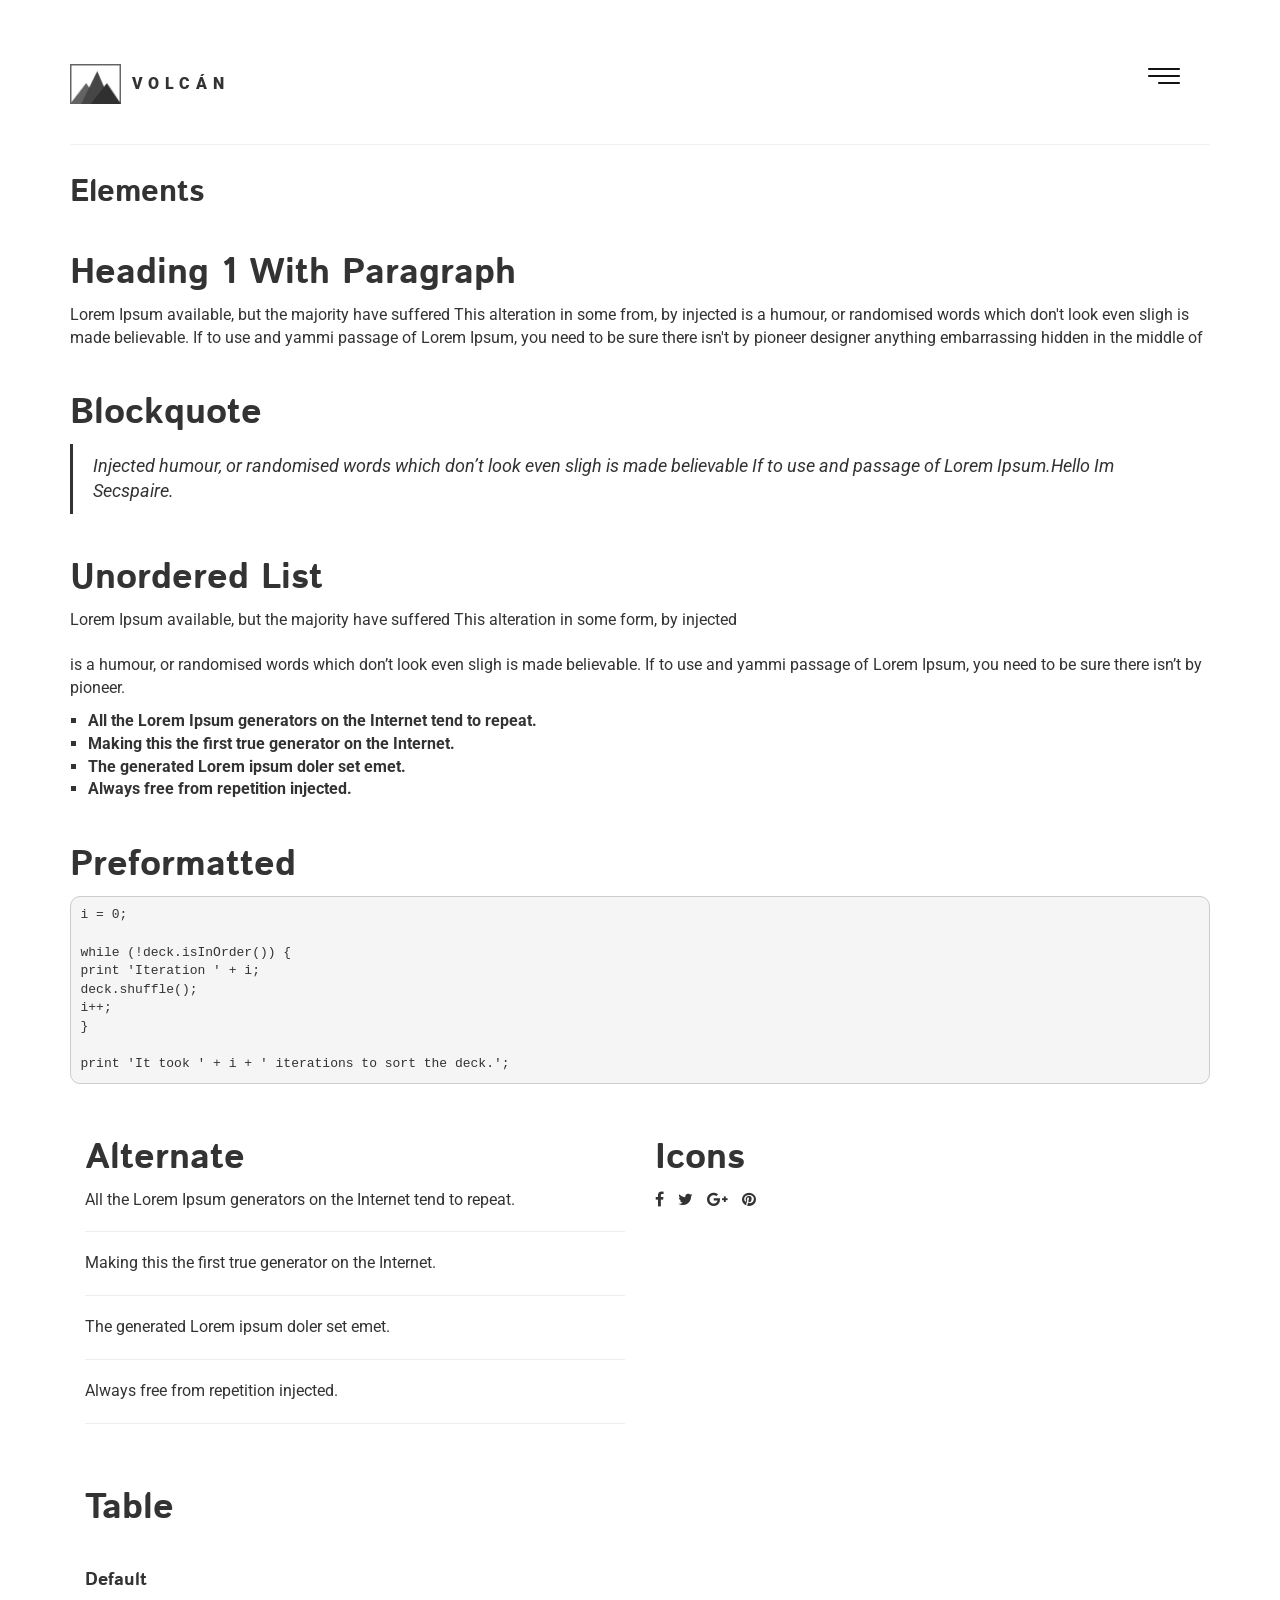
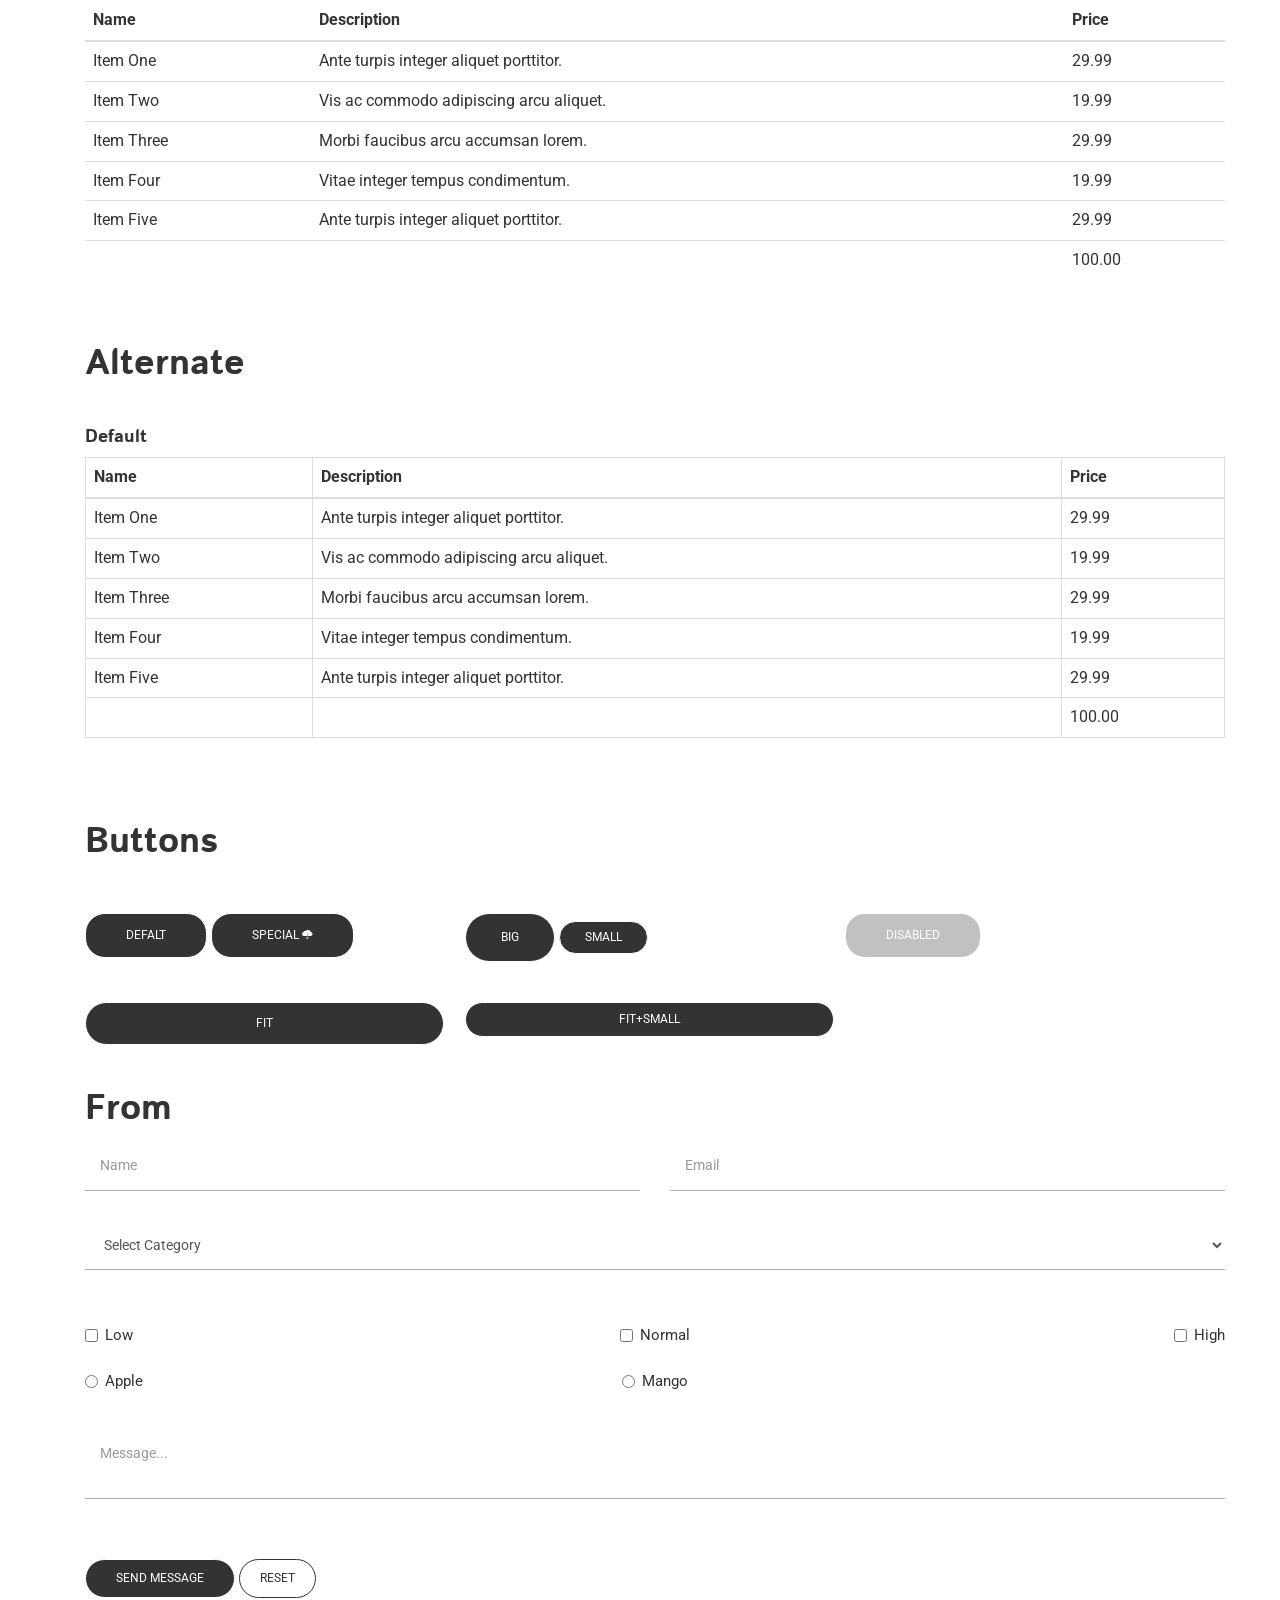
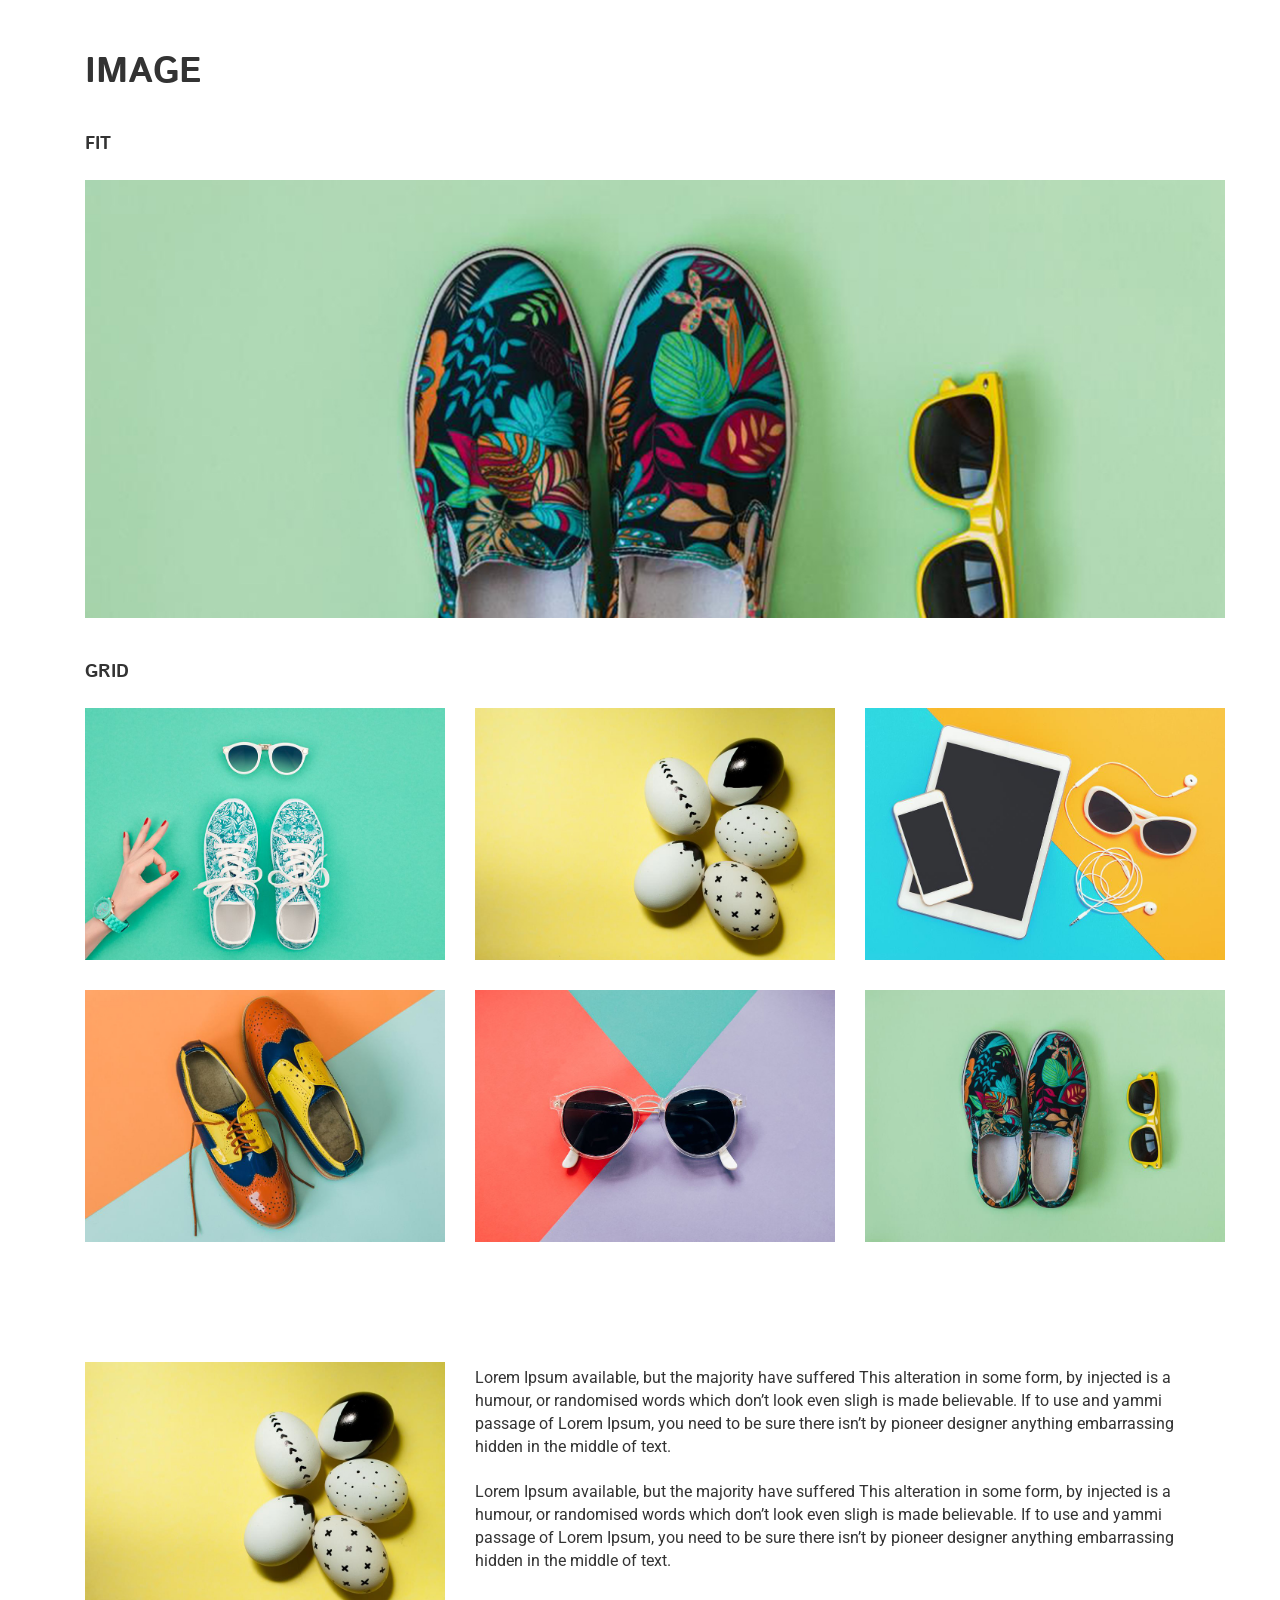
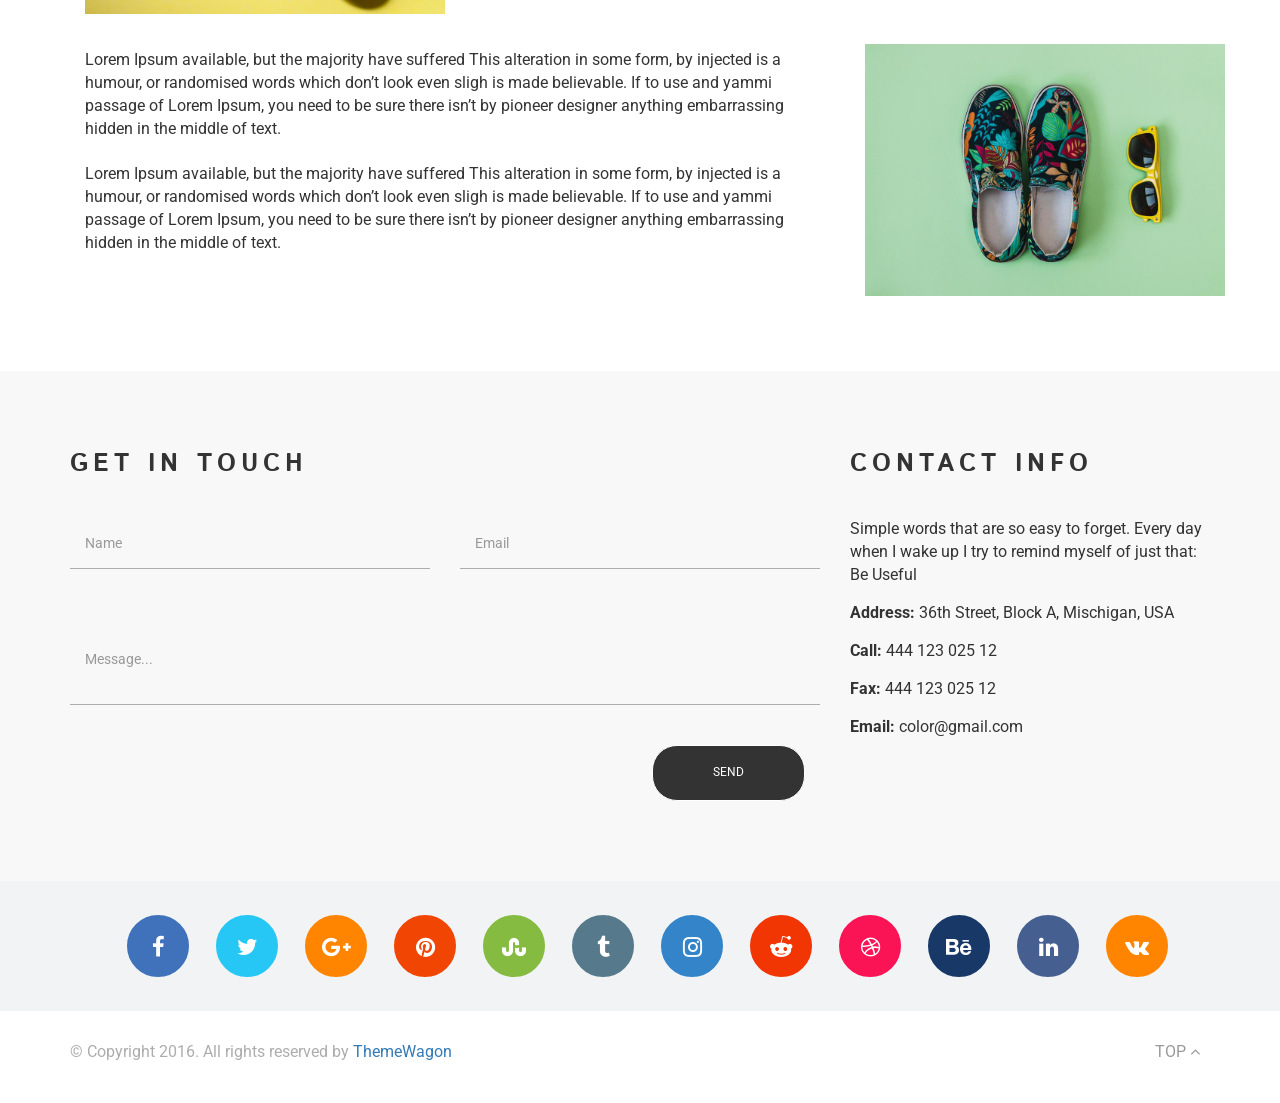
==== elements.html @ 9eef5bb5 "added template" ====
<!DOCTYPE HTML>

<html>
	<head>
		<title>Elements - Volca&#769;n</title>

		<meta charset="utf-8" />
		<meta name="viewport" content="width=device-width, initial-scale=1" />

		<link rel="stylesheet" type="text/css" href="assets/css/bootstrap.min.css">
		<link rel="stylesheet" href="assets/font-awesome/css/font-awesome.min.css">
		<link rel="stylesheet" href="assets/ionicons-2.0.1/css/ionicons.min.css">
		<link href="https://fonts.googleapis.com/css?family=Istok+Web" rel="stylesheet">
		<link href="https://fonts.googleapis.com/css?family=Roboto:400,400i,700" rel="stylesheet">

		<link rel="stylesheet" type="text/css" href="assets/css/main.css">
	</head>

	<body>
		<section class="head">
			<div class="container">
				<div class="row">
					<div class="col-md-12">
						<header class="header">
							<div class="inner">
								<!-- Logo -->
								<a href="#menu" class="nav-bars">
									<img src="images/nav_icon.svg" class="img-responsive" alt="Collapsable Navbar">
								</a>
								<a href="index.html" class="logo">
									<span class="symbol"><img src="images/logo.png" alt="Title" /></span><span class="title">volca&#769;n</span>
								</a>
							</div>
						</header>
						<!-- Menu -->
						<nav id="menu">
							<h2>Menu</h2>
							<ul>
								<li><a href="index.html">Home</a></li>
								<li><a href="elements.html">Elements</a></li>
							</ul>
						</nav>
					</div>
				</div>
			</div>
		</section>

		<div class="container">
			<div id="main">
				<h2>Elements</h2>
			</div>
			<section class="paragraph">
				<h1>Heading 1 With Paragraph</h1>
					<p>Lorem Ipsum available, but the majority have suffered This alteration in some from, by injected is a humour, or randomised words which don't look even sligh is made believable. If to use and yammi passage of Lorem Ipsum, you need to be sure there isn't by pioneer designer anything embarrassing hidden in the middle of</p>
			</section>

			<section class="blockquote">
				<h1>Blockquote</h1>
					<blockquote>Injected humour, or randomised words which don’t look even sligh is made  believable If  to use and passage of Lorem Ipsum.Hello Im Secspaire.</blockquote>
			</section>

			<section class="unordered-list">
				<h1>Unordered List</h1>
					<p>Lorem Ipsum available, but the majority have suffered This alteration in some form, by injected<br><br> is a humour, or randomised words which don’t look even sligh is made  believable. If  to use and yammi passage of Lorem Ipsum, you need to be sure there isn’t by pioneer.</p>
				<ul class="unordarlist">
					<li>
						All the Lorem Ipsum generators on the Internet tend to repeat.
					</li>
					<li>
						Making this the first true generator on the Internet.
					</li>
					<li>
						The generated Lorem ipsum doler set emet.
					</li>
					<li>
						Always free from repetition injected.
					</li>
				</ul>
			</section>

			<section class="performatted">
				<h1>Preformatted</h1>
					<pre><code>i = 0;

while (!deck.isInOrder()) {
print 'Iteration ' + i;
deck.shuffle();
i++;
}

print 'It took ' + i + ' iterations to sort the deck.';</code></pre>
			</section>

			<section class="alternate&icon">
				<div class="col-md-12">
					<div class="row">
						<div class="col-md-6">
							<h1>Alternate</h1>
							<p>All the Lorem Ipsum generators on the Internet tend to repeat.</p><hr>
							<p>Making this the first true generator on the Internet.</p><hr>
							<p>The generated Lorem ipsum doler set emet.</p><hr>
							<p>Always free from repetition injected.</p><hr>
						</div>
						<div class="col-md-6">
							<h1>Icons</h1>
							<li class="fa fa-facebook" aria-hidden="true"></li>
							<li class="fa fa-twitter" aria-hidden="true"></li>
							<li class="fa fa-google-plus" aria-hidden="true"></li>
							<li class="fa fa-pinterest" aria-hidden="true"></li>
						</div>
					</div>
				</div>
			</section>

			<section class="table">
				<div class="container">
					<div class="row">
						<div class="col-md-12">
							<h1>Table</h1><br>
							<h4>Default</h4>
							<div class"row">
								<div class="table-responsive">
									<table class="table table-hover">
										<thead>
											<tr>
												<th>Name</th>
												<th>Description</th>
												<th>Price</th>
											</tr>
										</thead>
										<tbody>
											<tr>
												<td>Item One</td>
												<td>Ante turpis integer aliquet porttitor.</td>
												<td>29.99</td>
											</tr>
											<tr>
												<td>Item Two</td>
												<td>Vis ac commodo adipiscing arcu aliquet.</td>
												<td>19.99</td>
											</tr>
											<tr>
												<td>Item Three</td>
												<td> Morbi faucibus arcu accumsan lorem.</td>
												<td>29.99</td>
											</tr>
											<tr>
												<td>Item Four</td>
												<td>Vitae integer tempus condimentum.</td>
												<td>19.99</td>
											</tr>
											<tr>
												<td>Item Five</td>
												<td>Ante turpis integer aliquet porttitor.</td>
												<td>29.99</td>
											</tr>
										</tbody>
										<tfoot>
											<tr>
												<td></td>
												<td></td>
												<td>100.00</td>
											</tr>
										</tfoot>
									</table>
								</div>
							</div>
						</div>
					</div>
					<div class="row">
						<div class="col-md-12">
							<h1>Alternate</h1><br>
							<h4>Default</h4>
							<div class"row">
								<div class="table-responsive">
									<table class="table table-bordered">
										<thead>
											<tr>
												<th>Name</th>
												<th>Description</th>
												<th>Price</th>
											</tr>
										</thead>
										<tbody>
											<tr>
												<td>Item One</td>
												<td>Ante turpis integer aliquet porttitor.</td>
												<td>29.99</td>
											</tr>
											<tr>
												<td>Item Two</td>
												<td>Vis ac commodo adipiscing arcu aliquet.</td>
												<td>19.99</td>
											</tr>
											<tr>
												<td>Item Three</td>
												<td> Morbi faucibus arcu accumsan lorem.</td>
												<td>29.99</td>
											</tr>
											<tr>
												<td>Item Four</td>
												<td>Vitae integer tempus condimentum.</td>
												<td>19.99</td>
											</tr>
											<tr>
												<td>Item Five</td>
												<td>Ante turpis integer aliquet porttitor.</td>
												<td>29.99</td>
											</tr>
										</tbody>
										<tfoot>
											<tr>
												<td></td>
												<td></td>
												<td>100.00</td>
											</tr>
										</tfoot>
									</table>
								</div>
							</div>
						</div>
					</div>
				</div>
			</section>

			<section class="button">
				<div class="container">
				<h1>Buttons</h1>
					<section>
						<div class="row">
							<div class="col-md-12">
								<p>
									<div class="col-md-4">
										<div class="row">
											<a href="#" type="button" class="btn btn-tobais btn-defalt hover-off">DEFALT</a>
								  			<a href="#" type="button" class="btn btn-tobais btn-special">SPECIAL <span class="ion-ios-cloud-download" aria-hidden="true"></span></a>
										</div>
									</div>
									<div class="col-md-4">
										<div class="row">
											<a href="#" type="button" class="btn btn-tobais btn-big hover-off">BIG</a>
								 		<a href="#" type="button" class="btn btn-tobais btn-small hover-off">SMALL</a>
										</div>
									</div>
									<div class="col-md-4">
										<div class="row">
											<button type="button" class="btn-tobais btn-disabled" disabled>DISABLED</button>
										</div>
									</div>
								</p>
							</div>
						</div>
						<div class="row">
							<div class="col-md-12">
								<p>
									<div class="col-md-4">
										
										<div class="row">
											<a href="#" type="button" class="btn btn-tobais btn-fit hover-off">FIT</a>
										</div>
									</div>
									<div class="col-md-4">
										<div class="row">
											<a href="#" type="button" class="btn btn-tobais btn-fit-small hover-off">FIT+SMALL</a>
										</div>
									</div>
								</p>
							</div>
						</div>
					</section>
				</div>
			</section>

			<section class="contact-form">
				<div class="container">
				<!-- Form -->
					<section>
						<div class="row">
							<div class="col-md-12">
								<h1>From</h1>
								<form>
									<div class="row">
										<div class="col-md-6">
											<div class="form-group">
												<input type="text" class="form-control" name="name" id="name" placeholder="Name"/>
											</div>
										</div>
										<div class="col-md-6">
											<div class="form-group">
												<input type="email" class="form-control" name="email" id="email" placeholder="Email" />
											</div>
										</div>
									</div>
									<div class="row">
										<div class="col-md-12">
											<form>
												<select class="form-control">
													<option selected="selected">Select Category</option>
													<option>1</option>
													<option>2</option>
													<option>3</option>
													<option>4</option>
													<option>5</option>
												</select>
											</form>
										</div>
									</div>
									<div class="row">
										<div class="col-md-12">
											<div class="row">
												<div class="col-xs-4 col-sm-4 col-md-4 col-lg-4 text-left">
											  		<label class="checkbox-inline">
													  	<input type="checkbox" id="inlineCheckbox1" value="option1"> Low
													</label>
												</div>
												<div class="col-xs-4 col-sm-4 col-md-4 col-lg-4 text-center">
												   <label class="checkbox-inline">
													  	<input type="checkbox" id="inlineCheckbox2" value="option2"> Normal
													</label>
											    </div>
											    <div class="col-xs-4 col-sm-4 col-md-4 col-lg-4 text-right">
												    <label class="checkbox-inline">
													  	<input type="checkbox" id="inlineCheckbox3" value="option3"> High
													</label>
											    </div>
											</div>
										</div>
									</div>
									<div class="row">
										<div class="col-md-12">
											<div class="row">
												<div class="col-xs-4 col-sm-4 col-md-4 col-lg-4 text-left">
										    		<label class="radio-inline">
													  	<input type="radio" name="inlineRadioOptions" id="inlineRadio1" value="option1"> Apple
													</label>
												</div>
												<div class="col-xs-4 col-sm-4 col-md-4 col-lg-4 text-center">
										    		<label class="radio-inline">
													  	<input type="radio" name="inlineRadioOptions" id="inlineRadio2" value="option2"> Mango
													</label>
									   			 </div>
											</div>
										</div>
									</div>
									<div class="row">
										<div class="col-md-12">
											<div class="from-group">
												<textarea class="form-control" rows="2" name="message" id="message" placeholder="Message..."></textarea>
											</div>
											<p>
											  <a href="#" type="button" class="btn btn-tobais btn-send">SEND MESSAGE</a>
											  <a href="#" type="button" class="btn btn-tobais btn-reset">RESET</a>
											</p>
										</div>
									</div>
								</form>
							</div>
						</div>
					</section>
				</div>
			</section>

			<section class ="fit-image">
				<div class="container">
				<h1>IMAGE</h1><br>
					<h4>FIT</h4>
						<div class="row">
						
						<div class="col-md-12">
							<img src="images/fit_image.jpg" class="img-responsive img-fit" alt="Responsive image" />
						</div>
					</div>
				</div>
			</section>

			<section class="grid-image">
				<div class="container">
					<div class="tiles">
						<h4>GRID</h4>
							<div class="row">
								<div class="col-md-4">
									<img src="images/6.jpg" class="img-responsive" alt="Responsive image" />
								</div>
								<div class="col-md-4">
									<img src="images/8.jpg" class="img-responsive" alt="Responsive image"/>
								</div>
								<div class="col-md-4">
									<img src="images/4.jpg" class="img-responsive" alt="Responsive image" />
								</div>
							</div>
							<div class="row">
								<div class="col-md-4">
									<img src="images/5.jpg" class="img-responsive" alt="Responsive image" />
								</div>
								<div class="col-md-4">
									<img src="images/1.jpg" class="img-responsive" alt="Responsive image"/>
								</div>
								<div class="col-md-4">
									<img src="images/2.jpg" class="img-responsive" alt="Responsive image" />
								</div>
							</div>
					</div>
				</div>
			</section>

			<section class="image-text">
				<div class="container">						
					<div class="row">
						<div class="col-md-4">
							<img src="images/8.jpg" class="img-responsive" alt="Responsive image"/>
						</div>
						<div class="col-md-8">
							<p class="image-text-text">Lorem Ipsum available, but the majority have suffered This alteration in some form, by injected is a humour, or randomised words which don’t look even sligh is made  believable. If  to use and yammi passage of Lorem Ipsum, you need to be sure there isn’t by pioneer designer anything embarrassing hidden in the middle of text.<br><br>
							Lorem Ipsum available, but the majority have suffered This alteration in some form, by injected is a humour, or randomised words which don’t look even sligh is made  believable. If  to use and yammi passage of Lorem Ipsum, you need to be sure there isn’t by pioneer designer anything embarrassing hidden in the middle of text.</p>	
						</div>
					</div>												
					<div class="row">
						<div class="col-md-4 col-md-push-8">
							<img src="images/2.jpg" class="img-responsive" alt="Responsive image"/>
						</div>
						<div class="col-md-8 col-md-pull-4">
							<p class="image-text-text">Lorem Ipsum available, but the majority have suffered This alteration in some form, by injected is a humour, or randomised words which don’t look even sligh is made  believable. If  to use and yammi passage of Lorem Ipsum, you need to be sure there isn’t by pioneer designer anything embarrassing hidden in the middle of text.<br><br>
							Lorem Ipsum available, but the majority have suffered This alteration in some form, by injected is a humour, or randomised words which don’t look even sligh is made  believable. If  to use and yammi passage of Lorem Ipsum, you need to be sure there isn’t by pioneer designer anything embarrassing hidden in the middle of text.</p>	
						</div>
					</div>						
				</div>
			</section>				
		</div>

		<section class="contact">
			<div class="container">
				<div class="row">
					<div class="col-md-8">
						<h1 class="">GET IN TOUCH</h1>
							<form>
								<div class="row">
									<div class="col-md-6">
										<div class="form-group">
											<input type="text" class="form-control gt" name="name" id="name" placeholder="Name"/>
										</div>
									</div>
									<div class="col-md-6">
										<div class="form-group">
											<input type="email" class="form-control gt" name="email" id="email" placeholder="Email" />
										</div>
									</div>
								</div>
								<div class="row">
									<div class="col-md-12">
										<div class="from-group">
											<textarea class="form-control gt" rows="2" name="message" id="message" placeholder="Message..."></textarea>
										</div>
									</div>
								</div>
							</form>
							<div class="form-group"  align="right">
							    <div class="col-sm-offset-2 col-sm-10">
							      <a href="#" type="submit" class="btn btn-tobais btn-send-2">SEND</a>
							    </div>
							</div>
					</div>
					<div class="col-md-4">
						<h1 class="">CONTACT INFO</h1>
							<p>Simple words that are so easy to forget. Every day when I wake up I try to remind myself of just that: Be Useful</p>
							<p><Strong>Address: </Strong> 36th Street, Block A, Mischigan, USA</p>
							<p><Strong>Call:</Strong> 444 123 025 12</p>						
							<p><Strong>Fax: </Strong>444 123 025 12</p>						
							<p><Strong>Email: </Strong>color@gmail.com</p>
					</div>
				</div>
			</div>
		</section>

		<section class="social-contact-icon">
			<div class="container">
				<div class="row">
					<div class="col-md-12 col-xs-12">
						<ul class="text-center social-contact">
							<li class="social-icons">
							<a href="#" class="icon style2 fa-facebook"><span class="label">Facebook</span></a>
							</li>
							<li class="social-icons">
								<a href="#" class="icon style2 fa-twitter"><span class="label">Twitter</span></a>
							</li>
							<li class="social-icons">
								<a href="#" class="icon style2 fa-google-plus"><span class="label">GooglePlus</span></a>
							</li>
							<li class="social-icons">
								<a href="#" class="icon style2 fa-pinterest"><span class="label">pinterest</span></a>
							</li>
							<li class="social-icons">
								<a href="#" class="icon style2 fa-stumbleupon"><span class="label">Stumbleupon</span></a>
							</li>
							<li class="social-icons">
								<a href="#" class="icon style2 fa-tumblr"><span class="label">tumblr</span></a>
							</li>
							<li class="social-icons">
								<a href="#" class="icon style2 fa-instagram"><span class="label">Instagram</span></a>
							</li>
							<li class="social-icons">
								<a href="#" class="icon style2 fa-reddit-alien"><span class="label">reddit-alien</span></a>
							</li>
							<li class="social-icons">
								<a href="#" class="icon style2 fa-dribbble"><span class="label">Dribbble</span></a>
							</li>
							<li class="social-icons">
								<a href="#" class="icon style2 fa-behance"><span class="label">Behance</span></a>
							</li>
							<li class="social-icons">
								<a href="#" class="icon style2 fa-linkedin"><span class="label">Linkedin</span></a>
							</li>
							<li class="social-icons">
								<a href="#" class="icon style2 fa-vk"><span class="label">vk</span></a>
							</li>
						</ul>							
					</div>						
				</div>
			</div>
		</section>

		<section class="footer">
			<footer>
				<div class="container">
					<div class="row">
						<div class="col-sm-8 col-xs-9">
							<p class="right-color">&copy; Copyright 2016. All rights reserved by <a href="https://themewagon.com/" target="_blank">ThemeWagon</a></p>
						</div>
						<div class="col-sm-4 col-xs-3" align="right">
							<a href="#" id="back-to-top" class="top" >TOP <i class="fa fa-angle-up" aria-hidden="true"></i> </a>
						</div>
					</div>
				</div>
			</footer>
		</section>

		<!-- Scripts -->
		<script src="assets/js/jquery-3.1.0.min.js"></script>
		<script src="assets/js/bootstrap.min.js"></script>
		<script src="assets/js/jquery.magnific-popup.min.js"></script>

		<script src="assets/js/script.js"></script>
		
		<!--  ===== Scroll to Top ====  -->
		<script>
			if ($('#back-to-top').length) {
			    $('#back-to-top').on('click', function (e) {
			        e.preventDefault();
			        $('html,body').animate({
			            scrollTop: 0
			        }, 700);
			    });
			}
		</script>
		
	</body>
</html>
---- assets/css/main.css ----
* {
	outline: none !important;
}
body {
	font-family: 'Roboto', sans-serif;
	font-size: 16px;
}

a:hover {
	text-decoration: none;
}

blockquote {
	font-style: italic;
	border-left: 3px solid #333;
}
h1, h2, h3, h4, h5, h6{
	font-family: 'Istok Web', sans-serif;
	font-weight: bold;
}
textarea {
	resize: none;
}
h1 {
	font-size: 36px;
	margin-top: 45px;
}
h2 {
	font-size: 31px;
}
pre {
	background-color: e4e4e4;
	border-radius: 10px;
}

.inner {
    border-bottom: 1px solid #f2f2f2;
}

.drescription {
	padding-top: 2.3em;
    font-family: 'Roboto Bold', sans-serif;
    font-size: 21px;
    font-weight: 700;
    letter-spacing: .5px;
}

.orange {
	color: #eb7f36;
}
.checkbox-inline, .radio-inline {
	
	font-size: 15px;
	margin: 25px 0px 0px 0px;
}

.fa-circle-thin:before, .fa-check-circle:before, .fa-check-square:before, .fa-square-o:before {
    font-size: 25px;
    margin-right: 7px;
}
.contact {
	background-color: #f8f8f8;
	padding: 5em 0em;
}
.contact h1 {
	padding-bottom: 30px;
    font-size: 25px;
    letter-spacing: 5px;
    margin-top: 0px;
}

.contact p {
    margin-bottom: 15px;
}

.contact p.contact-desc {
    margin-bottom: 25px;
    line-height: 27px;
}

.social-contact-icon {
	background-color: #f2f3f4;
}
.fa {
	margin-right: 10px;
}
.top {
	color: #999999;
	position: absolute;
    top: 0;
    right: 15px;
}

.item1, .item2 {
	height: 100px;
}

.item1 {
	background-color: red;
}

.item2 {
	background-color: green;
}

.form-control {
    border: none;
    box-shadow: none;
    border-bottom: 1px solid #adadad;
    border-radius: 0px;
    padding: 15px;
    height: auto;
    margin-bottom: 30px;
}
.gt {
    border: none;
    box-shadow: none;
    border-bottom: 1px solid #adadad;
    border-radius: 0px;
    background-color: #f8f8f8;
}

.icon {
		text-decoration: none;
		border-bottom: none;
		position: relative;
	}

		.icon:before {
			-moz-osx-font-smoothing: grayscale;
			-webkit-font-smoothing: antialiased;
			font-family: FontAwesome;
			font-style: normal;
			font-weight: normal;
			text-transform: none !important;
		}

		.icon > .label {
			display: none;
		}

		.icons {
			padding: 30px 0px 0px 30px;
		}
		.footer {
			padding: 30px 0px;
		}

		.icon.style2 {
			-moz-transition: background-color 0.2s ease-in-out, color 0.2s ease-in-out, border-color 0.2s ease-in-out;
			-webkit-transition: background-color 0.2s ease-in-out, color 0.2s ease-in-out, border-color 0.2s ease-in-out;
			-ms-transition: background-color 0.2s ease-in-out, color 0.2s ease-in-out, border-color 0.2s ease-in-out;
			transition: background-color 0.2s ease-in-out, color 0.2s ease-in-out, border-color 0.2s ease-in-out;
			background-color: transparent;
			border: solid 4px #f2f3f4;
			border-radius: 4px;
			width: 70px;
			height: 70px;
			display: inline-block;
			text-align: center;
			line-height: 65px;
			color: inherit;
			border-radius: 100%;
		}

			.icon.style2:before {
				font-size: 1.4em;
				color: #ffffff;
			}

			.icon.style2:hover {
				border-color: #c9c9c9;
			}

			.icon.style2:active {
				background-color: rgba(242, 132, 158, 0.1);
			}


			.contact-info{

				margin-left: 38px;
				padding: 30px 0px 70px 0px;
			}

.icon.style2.fa-facebook {

	background-color: #4071bb;
}
.icon.style2.fa-twitter {

	background-color: #27c7f5;
}
.icon.style2.fa-instagram {

	background-color: #3384c8;
}
.icon.style2.fa-dribbble {

	background-color: #fa1455;
}
.icon.style2.fa-google-plus {

	background-color: #ff8400;
}
.icon.style2.fa-stumbleupon {

	background-color: #85bb40;
}
.icon.style2.fa-behance {

	background-color: #183867;
}
.icon.style2.fa-linkedin {

	background-color: #465f91;
}
.icon.style2.fa-vk {

	background-color: #ff8400;
}
.icon.style2.fa-tumblr {

	background-color: #567a8c;
}
.icon.style2.fa-reddit-alien {

	background-color: #f13503;
}
.icon.style2.fa-pinterest {

	background-color: #f14603;
}

.right-color {

	color: #adadad;
}

#main {
    margin-top: 30px;
}

.btn-tobais {
	-webkit-transition: all 0.4s ease-in-out;
	-moz-transition: all 0.4s ease-in-out;
	-ms-transition: all 0.4s ease-in-out;
	-o-transition: all 0.4s ease-in-out;
	transition: all 0.4s ease-in-out;
	border-radius: 25px;
	font-size: 12px;
	color: #333;
    background-color: #ffffff;
    margin-top: 30px;
    border: 1px solid;
    padding: 10px 20px;
}
.hover-off:hover{
	color: #fff;
}

/* Header */

	.header {
		padding: 4em 0 0 ;
	}

		.header .logo {
			display: block;
			border-bottom: 0;
			color: inherit;
			font-weight: 900;
			letter-spacing: 0.35em;
			margin: 0 0 2.5em 0;
			text-decoration: none;
			text-transform: uppercase;
			display: inline-block;
		}

			.header .logo > * {
				display: inline-block;
				vertical-align: middle;
			}

			.header .logo .symbol {
				margin-right: 0.65em;
			}

				.header .logo .symbol img {
					display: block;
					width: 3.2em;
					height: 2.5em;
				}


.unordarlist {
	font-family: 'Roboto', sans-serif;
    list-style-type: square;
    font-size: bold;
    font-weight: bold;
    margin-left: -22px;
}


.img-fit{
	display: block;
	min-width: 100%;
}

.image-text{

	margin:  60px 0px;
}
.image-text-text{

	margin: 20px 0px;
}
.tiles{

	margin: 30px 0px;
}
img.img-responsive {
    margin: 15px 0px;
}
.btn-send {

	padding: 10px 30px;
    background-color: #333;
    color: #fff;
    margin-top: 30px;
}

.btn-defalt {

	background-color: #333;
	color: #fff;
	padding: 13px 40px;
	border-radius: 20px;
}
.btn-special {
	background-color: #333;
	color: #fff;
	padding: 13px 40px;
	border-radius: 20px;
}
.btn-big {
	background-color: #333;
	color: #fff;
	padding: 15px 35px;
	border-radius: 30px;
}
.btn-small {
	background-color: #333;
	color: #fff;
	padding: 7px 25px;
	border-radius: 30px;
}
.btn-fit {
	background-color: #333;
	color: #fff;
	padding: 12px 170px;
}
@media only screen and (max-width: 417px) {
    .btn-fit {
        padding: 12px 90px;
    }
}
.btn-fit-small {
	background-color: #333;
	color: #fff;
	padding: 8px 153px;
}
@media only screen and (max-width: 417px) {
    .btn-fit-small {
        padding: 8px 79px;
    }
}
.btn:hover{
	background-color: #555;
    color: #fff;
}
.btn:focus{
	background-color: #333;
	color: #fff;
    text-decoration: none;
}

.btn-fit-mid {
	padding: 12px 170px;
}
@media only screen and (max-width: 400px) {
    .btn-fit-mid {
        padding: 12px 100px;
    }
}
.btn-fit-small-mid {
	padding: 12px 153px;
}
@media only screen and (max-width: 400px) {
    .btn-fit-small-mid {
        padding: 12px 85px;
    }
}
.btn-disabled {
	background-color: #c1c1c1;
	color: #fff;
	padding: 13px 40px;
	border-radius: 20px;
	
	
}

button[disabled], html input[disabled] {
	cursor: not-allowed;
}
.btn-disabled-white {
	
	color: #c1c1c1;
	padding: 13px 40px;
	border-radius: 20px;
	
}
.btn-action-small {
	background-color: #333;
	color: #fff;
	padding: 8px 30px;
	border-radius: 20px;
}
.btn-action-small-white {
	padding: 8px 30px;
	border-radius: 20px;
}
.btn-action-default-white {
	padding: 12px 170px;
}
@media only screen and (max-width: 400px) {
    .btn-action-default-white {
        padding: 12px 100px;
    }
}
.btn-action-small-2 {
	background-color: #333;
	color: #fff;
	padding: 9px 170px;
}
@media only screen and (max-width: 400px) {
    .btn-action-small-2 {
        padding: 12px 100px;
    }
}
.btn-action-small-white-2 {
	padding: 9px 170px;
}
@media only screen and (max-width: 400px) {
    .btn-action-small-white-2 {
        padding: 12px 100px;
    }
}
.btn-send-2 {
	padding: 18px 60px;
    background-color: #333;
    color: #fff;
    margin-top: 10px;
}


/* Menu */

	.wrapper {
		-moz-transition: opacity 0.45s ease;
		-webkit-transition: opacity 0.45s ease;
		-ms-transition: opacity 0.45s ease;
		transition: opacity 0.45s ease;
		opacity: 1;
	}

	#menu {
		-moz-transform: translateX(22em);
		-webkit-transform: translateX(22em);
		-ms-transform: translateX(22em);
		transform: translateX(22em);
		-moz-transition: -moz-transform 0.45s ease, visibility 0.45s;
		-webkit-transition: -webkit-transform 0.45s ease, visibility 0.45s;
		-ms-transition: -ms-transform 0.45s ease, visibility 0.45s;
		transition: transform 0.45s ease, visibility 0.45s;
		position: fixed;
		top: 0;
		right: 0;
		width: 22em;
		max-width: 80%;
		height: 100%;
		-webkit-overflow-scrolling: touch;
		background: #333;
		color: #ffffff;
		cursor: default;
		visibility: hidden;
		z-index: 10002;
	}

		#menu > .inner {
			-moz-transition: opacity 0.45s ease;
			-webkit-transition: opacity 0.45s ease;
			-ms-transition: opacity 0.45s ease;
			transition: opacity 0.45s ease;
			-webkit-overflow-scrolling: touch;
			position: absolute;
			top: 0;
			left: 0;
			width: 100%;
			height: 100%;
			padding: 2.75em;
			opacity: 0;
			overflow-y: auto;
		}

			#menu > .inner > ul {
				list-style: none;
				margin: 0 0 1em 0;
				padding: 0;
			}
			#menu > .inner > h2 {
				list-style: none;
				padding-bottom: 30px;
				margin-top: 10px;
				margin-bottom: 15px;
			}

				#menu > .inner > ul > li {
					padding: 0;
					/* border-top: solid 1px rgba(255, 255, 255, 0.15); */
				}

					#menu > .inner > ul > li a {
						display: block;
						padding: 7px 0px;
						line-height: 1.5;
						border: 0;
						color: inherit;
					}

					#menu > .inner > ul > li:first-child {
						border-top: 0;
						margin-top: -1em;
					}

		#menu > .close {
			-moz-transition: opacity 0.45s ease, -moz-transform 0.45s ease;
			-webkit-transition: opacity 0.45s ease, -webkit-transform 0.45s ease;
			-ms-transition: opacity 0.45s ease, -ms-transform 0.45s ease;
			transition: opacity 0.45s ease, transform 0.45s ease;
			-moz-transform: scale(0.25) rotate(180deg);
			-webkit-transform: scale(0.25) rotate(180deg);
			-ms-transform: scale(0.25) rotate(180deg);
			transform: scale(0.25) rotate(180deg);
			-webkit-tap-highlight-color: transparent;
			display: block;
			position: absolute;
			top: 3em;
			right: 6em;
			width: 6em;
			text-indent: 6em;
			height: 3em;
			border: 0;
			font-size: 1em;
			opacity: 0;
			overflow: hidden;
			padding: 0;
			white-space: nowrap;
		}

			#menu > .close:before, #menu > .close:after {
				-moz-transition: opacity 0.2s ease;
				-webkit-transition: opacity 0.2s ease;
				-ms-transition: opacity 0.2s ease;
				transition: opacity 0.2s ease;
				content: '';
				display: block;
				position: absolute;
				top: 0;
				left: 0;
				width: 100%;
				height: 100%;
				background-position: center;
				background-repeat: no-repeat;
				background-size: 2em 2em;
			}

			#menu > .close:before {
				background-image: url("data:image/svg+xml;charset=utf8,%3Csvg xmlns='http://www.w3.org/2000/svg' width='100' height='100' viewBox='0 0 100 100' preserveAspectRatio='none'%3E%3Cstyle%3Eline %7B stroke-width: 8px%3B stroke: %23f2849e%3B %7D%3C/style%3E%3Cline x1='15' y1='15' x2='85' y2='85' /%3E%3Cline x1='85' y1='15' x2='15' y2='85' /%3E%3C/svg%3E");
				opacity: 0;
			}

			#menu > .close:after {
				background-image: url("data:image/svg+xml;charset=utf8,%3Csvg xmlns='http://www.w3.org/2000/svg' width='100' height='100' viewBox='0 0 100 100' preserveAspectRatio='none'%3E%3Cstyle%3Eline %7B stroke-width: 8px%3B stroke: %23585858%3B %7D%3C/style%3E%3Cline x1='15' y1='15' x2='85' y2='85' /%3E%3Cline x1='85' y1='15' x2='15' y2='85' /%3E%3C/svg%3E");
				opacity: 1;
			}

			#menu > .close:hover:before {
				opacity: 1;
			}

			#menu > .close:hover:after {
				opacity: 0;
			}

		@media screen and (max-width: 736px) {

			#menu {
				-moz-transform: translateX(16.5em);
				-webkit-transform: translateX(16.5em);
				-ms-transform: translateX(16.5em);
				transform: translateX(16.5em);
				width: 16.5em;
			}

				#menu > .inner {
					padding: 2.75em 1.5em;
				}

				#menu > .close {
					top: 0.5em;
					left: -4.25em;
					width: 4.25em;
					text-indent: 4.25em;
				}

					#menu > .close:before, #menu > .close:after {
						background-size: 1.5em 1.5em;
					}

		}

	body.is-menu-visible #wrapper {
		-moz-pointer-events: none;
		-webkit-pointer-events: none;
		-ms-pointer-events: none;
		pointer-events: none;
		cursor: default;
		opacity: 0.25;
	}

	body.is-menu-visible #menu {
		-moz-transform: translateX(0);
		-webkit-transform: translateX(0);
		-ms-transform: translateX(0);
		transform: translateX(0);
		visibility: visible;
	}

		body.is-menu-visible #menu > * {
			opacity: 1;
		}

		body.is-menu-visible #menu .close {
			-moz-transform: scale(1.0) rotate(0deg);
			-webkit-transform: scale(1.0) rotate(0deg);
			-ms-transform: scale(1.0) rotate(0deg);
			transform: scale(1.0) rotate(0deg);
			opacity: 1;
		}

		.nav-bars {
			position: absolute;
			right: 15px;
			width: auto;
			height: auto;
			top: 15px;
			padding: 30px;
		}

		.nav-bars i {
			color: #000;
			font-size: 20px;
			margin-right: 0px;
		}




/*---------------------------hover---------------------*/
#open-popup {padding:20px}
.white-popup {
  position: relative;
  background: #FFF;
  width: auto;
  max-width: 1150px;
}

.a a img.img-responsive {
	opacity: 0.5;
	-webkit-transition: all 0.5s ease-in-out;
	-moz-transition: all 0.5s ease-in-out;
	-ms-transition: all 0.5s ease-in-out;
	-o-transition: all 0.5s ease-in-out;
	transition: all 0.5s ease-in-out;
}
.a a:hover img.img-responsive{
	opacity: 1;
}
.a a .img-hover {
    position: absolute;
    left: 15px;
    top: 15px;
    right: 15px;
    bottom: 15px;
    text-align: center;
    color: #fff;
    text-transform: uppercase;
    transition: all .5s ease-in-out;
    opacity: 0.8;
}

@media screen and (max-width: 768px) {
	.a a .img-hover {
	top: 0px;
	bottom: 0px;
	}
}

.a a:hover .img-hover {
	opacity: 0;
}
.a a .img-hover.glass {
    background: #ea766a;
}
.a a .img-hover.shoes-glass {
    background: #a0c4a3;
}
.a a .img-hover.hand-parts {
    background: #da9dd9;
}
.a a .img-hover.table-with-phone {
    background: #6da178;
}
.a a .img-hover.orange-shoe {
    background: #da9567;
}
.a a .img-hover.glass-shoes {
    background: #5dc6aa;
}
.a a .img-hover.girls-tops {
    background: #cab0a6;
}
.a a .img-hover.egg-arts {
    background: #ddd173;
}
.a a .img-hover .c-table {
	display: table;
	width: 100%;
	height: 100%;
}

.a a .img-hover .c-table .ct-cell {
    display: table-cell;
    vertical-align: middle;
}

.a a .img-hover .c-table .ct-cell .img-title {
	display: block;
	letter-spacing: 5px;
	transition: all 0.5s cubic-bezier(0.81, -0.14, 0.47, 1)
}

.a a:hover .img-hover .c-table .ct-cell .img-title {
    display: none;
}

/*---------------------------popup----------------------------*/
.white-popup {
  position: relative;
  background-color: #FFF;
  padding: 0px;
  width: auto;
  max-width: 1150px;
  margin: 0px auto;
}
.popup-head {
	margin-top: 50px;
    margin-bottom: 35px;
    margin-left: 15px;
}
.popup-parapraph {
	padding: 0px 15px;
}
.pop-up-icon {
	padding: 20px 20px;
}
.pop-up:hover {
    border-color: #c9c9c9;
}
li.popup-socials-icons {
	padding-left: 15px;
}
.pop-up {
			-moz-transition: background-color 0.2s ease-in-out, color 0.2s ease-in-out, border-color 0.2s ease-in-out;
			-webkit-transition: background-color 0.2s ease-in-out, color 0.2s ease-in-out, border-color 0.2s ease-in-out;
			-ms-transition: background-color 0.2s ease-in-out, color 0.2s ease-in-out, border-color 0.2s ease-in-out;
			transition: background-color 0.2s ease-in-out, color 0.2s ease-in-out, border-color 0.2s ease-in-out;
			background-color: transparent;
			border: solid 4px #ffffff;
			border-radius: 4px;
			width: 50px;
			height: 50px;
			display: inline-block;
			text-align: center;
			line-height: 45px;
			color: inherit;
			border-radius: 100%;
		}
.pop-up.fa-facebook {

	background-color: #4071bb;
}
.pop-up.fa-twitter {

	background-color: #27c7f5;
}
.pop-up.fa-google-plus {

	background-color: #ff8400;
}
.pop-up.fa-pinterest {

	background-color: #f14603;
}
.icon.pop-up {
				font-size: 1.0em;
				color: #ffffff;
			}
.pop-up-color {
	background-color: #fff;
}

.pop-up-color img {
	margin: 0px auto;
}

.pop-up-color .p-r-0 {
	padding-right: 0px;
}
.pop-up-color .p-l-0 {
	padding-left: 0px;
}

.pop-up-color section {
	margin-top: 250px;
}

@media screen and (max-width: 1024px) {
	.pop-up-color section {
	margin-top: 25px;
	}
}

li.social-icons {
    padding-left: 15px;
    margin-top: 20px;
    margin-bottom: 20px;
}
.social-contact {
    padding-top: 10px;
    padding-left: 0px;
    text-align: center;
}
.socials-icons a {
    width: 40px;
    height: 40px;
    border-radius: 50%;
    border: 2px solid #fff;
    /* background: #6DBEC2; */
    background-color: #49C1DC;
    float: left;
    color: white;
    padding-top: 3px;
    font-size: 20px;
}
.social-contact li {
    list-style: none;
    display: inline-block;
}
.popup-social-contact {
    padding-top: 10px;
    padding-left: 0px;
    text-align: center;
}
.popup-socials-icons a {
    width: 40px;
    height: 40px;
    border-radius: 50%;
    border: 2px solid #fff;
    /* background: #6DBEC2; */
    background-color: #49C1DC;
    float: left;
    color: white;
    padding-top: 3px;
    font-size: 20px;
}
.popup-social-contact li {
    list-style: none;
    display: inline-block;
    padding-left: 6px;
}
textarea#message {
    margin-top: 35px;
}

.form-control:focus {
    border-color: #adadad;
    box-shadow: none;
}
@media screen and (max-width: 600px) {
	.mfp-arrow {
	top: 56%;
}
@media screen and (min-width: 601px) {
	.mfp-arrow {
	top: 40%;
}
.mfp-content .white-popup .col-md-4 {
	padding-right: 25px;
	padding-left: 25px;
}
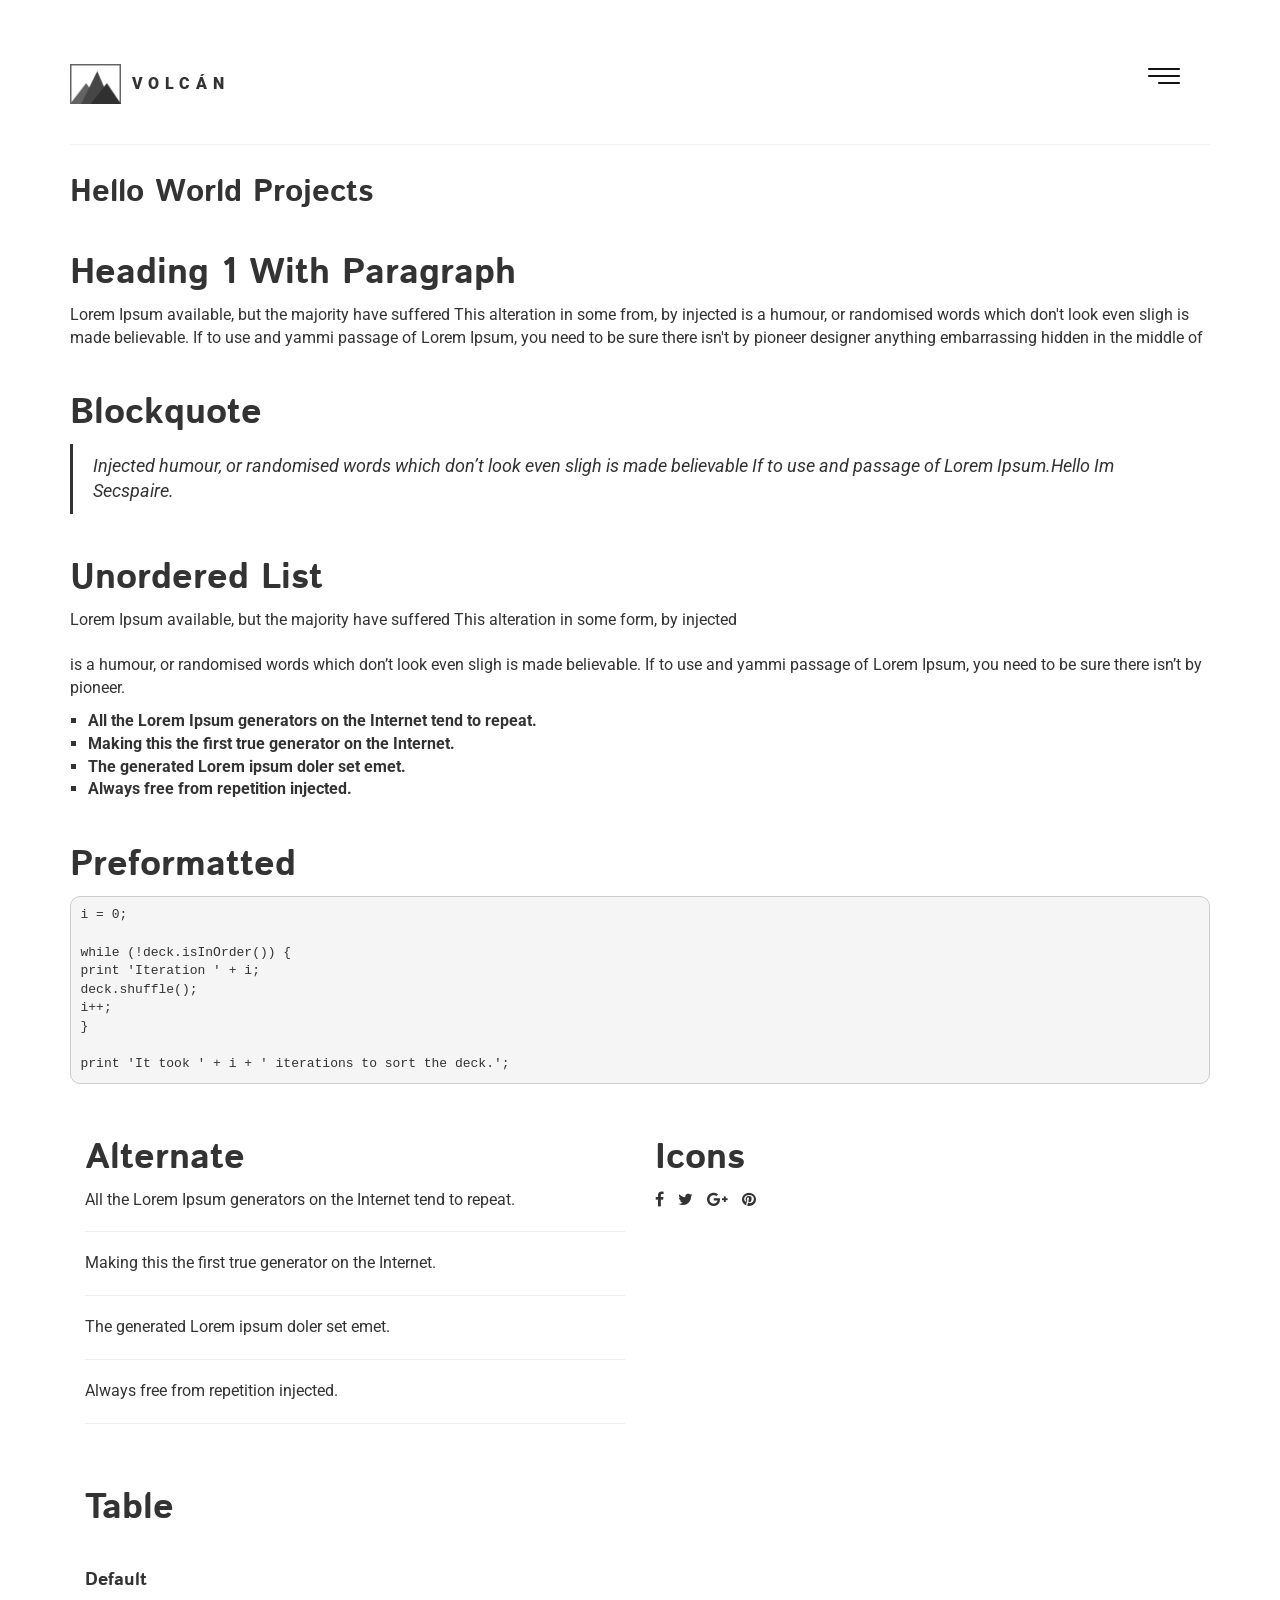
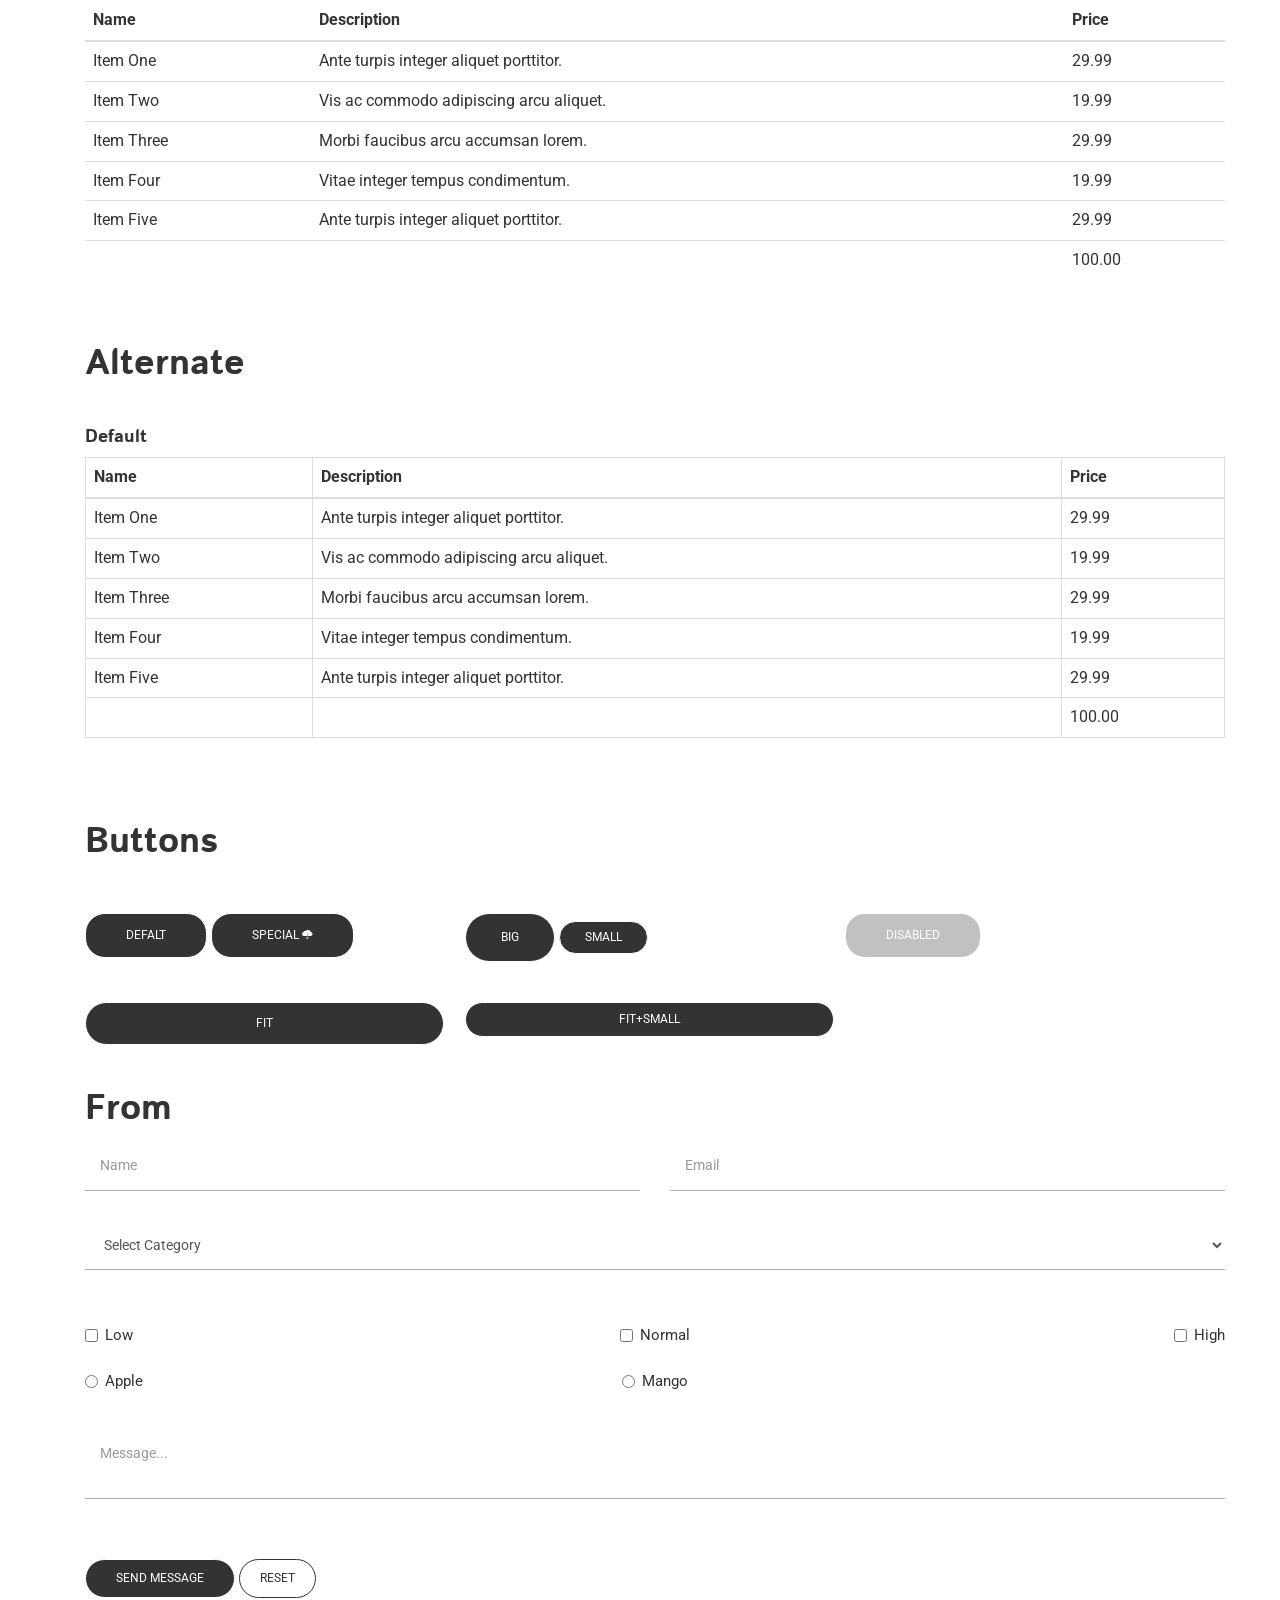
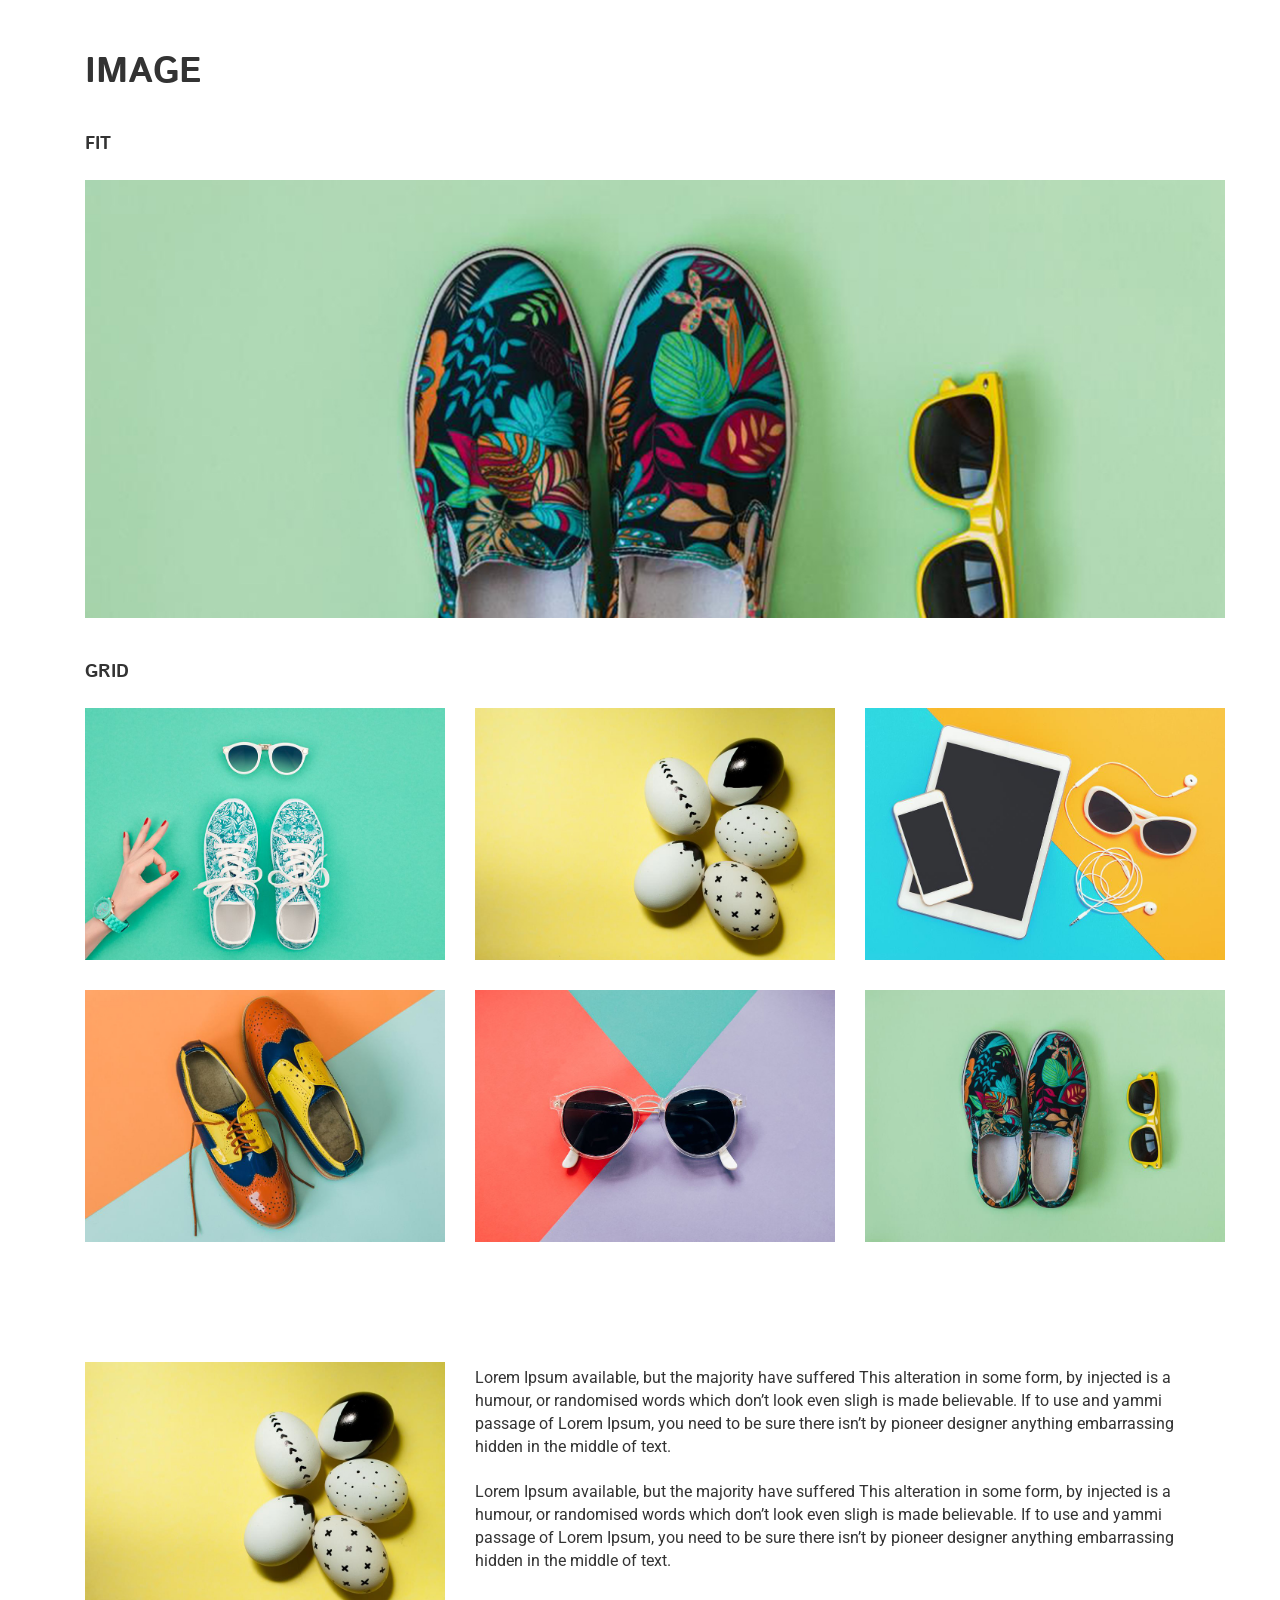
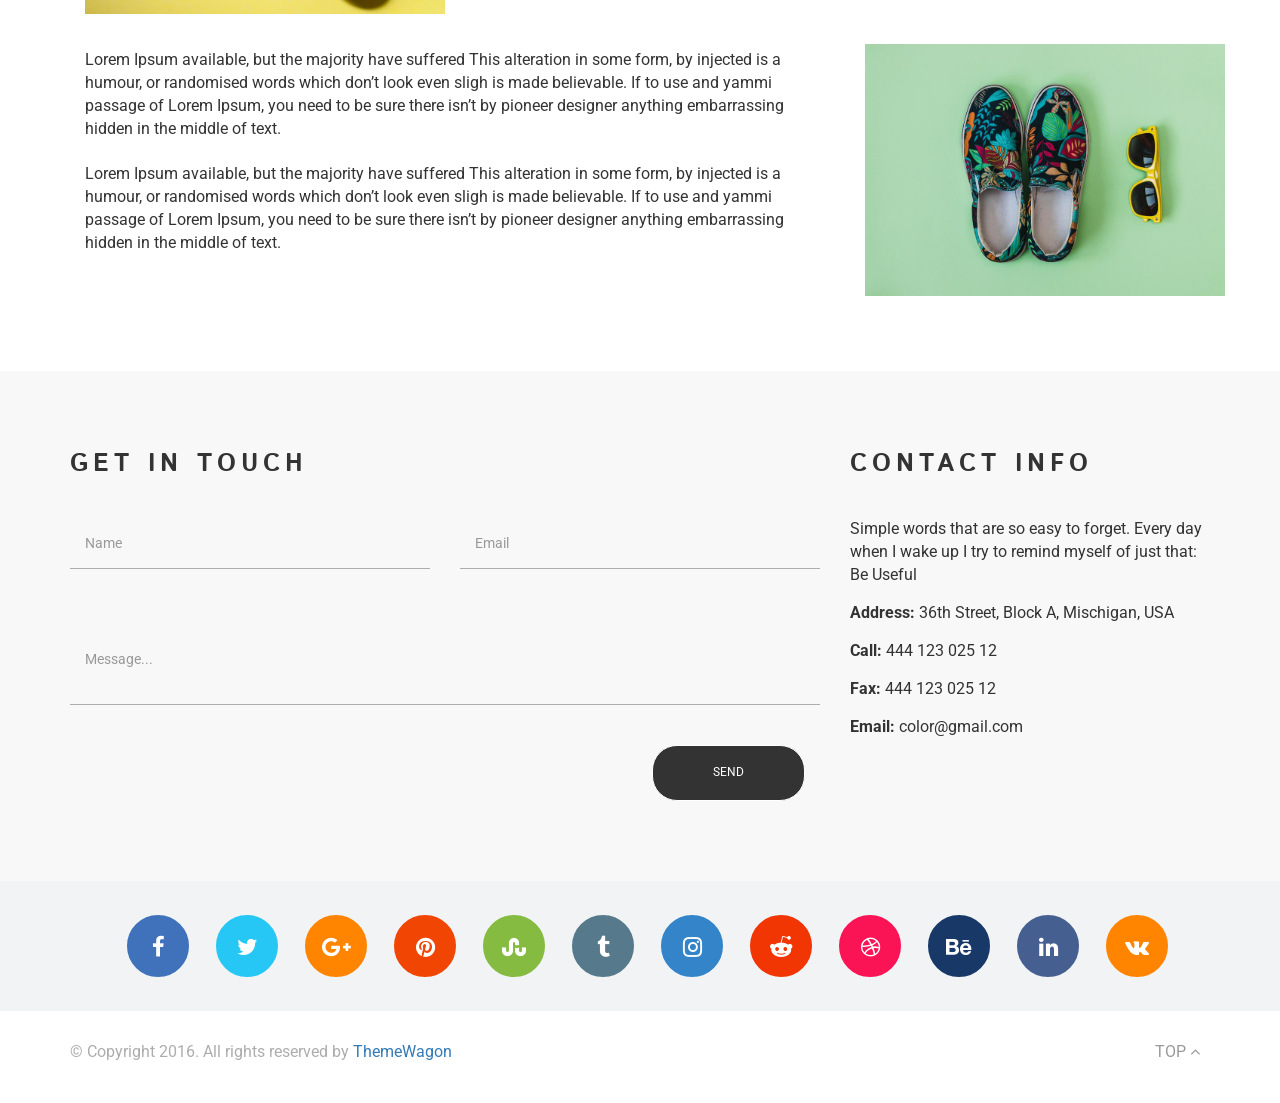
==== commit 6fc686e7: "Element to HelloWorld" ====
--- a/elements.html
+++ b/elements.html
@@ -2,7 +2,7 @@
 
 <html>
 	<head>
-		<title>Elements - Volca&#769;n</title>
+		<title>Hello World Projects - Volca&#769;n</title>
 
 		<meta charset="utf-8" />
 		<meta name="viewport" content="width=device-width, initial-scale=1" />
@@ -37,7 +37,7 @@
 							<h2>Menu</h2>
 							<ul>
 								<li><a href="index.html">Home</a></li>
-								<li><a href="elements.html">Elements</a></li>
+								<li><a href="helloworldprojects.html">Hello World Projects</a></li>
 							</ul>
 						</nav>
 					</div>
@@ -47,7 +47,7 @@
 
 		<div class="container">
 			<div id="main">
-				<h2>Elements</h2>
+				<h2>Hello World Projects</h2>
 			</div>
 			<section class="paragraph">
 				<h1>Heading 1 With Paragraph</h1>
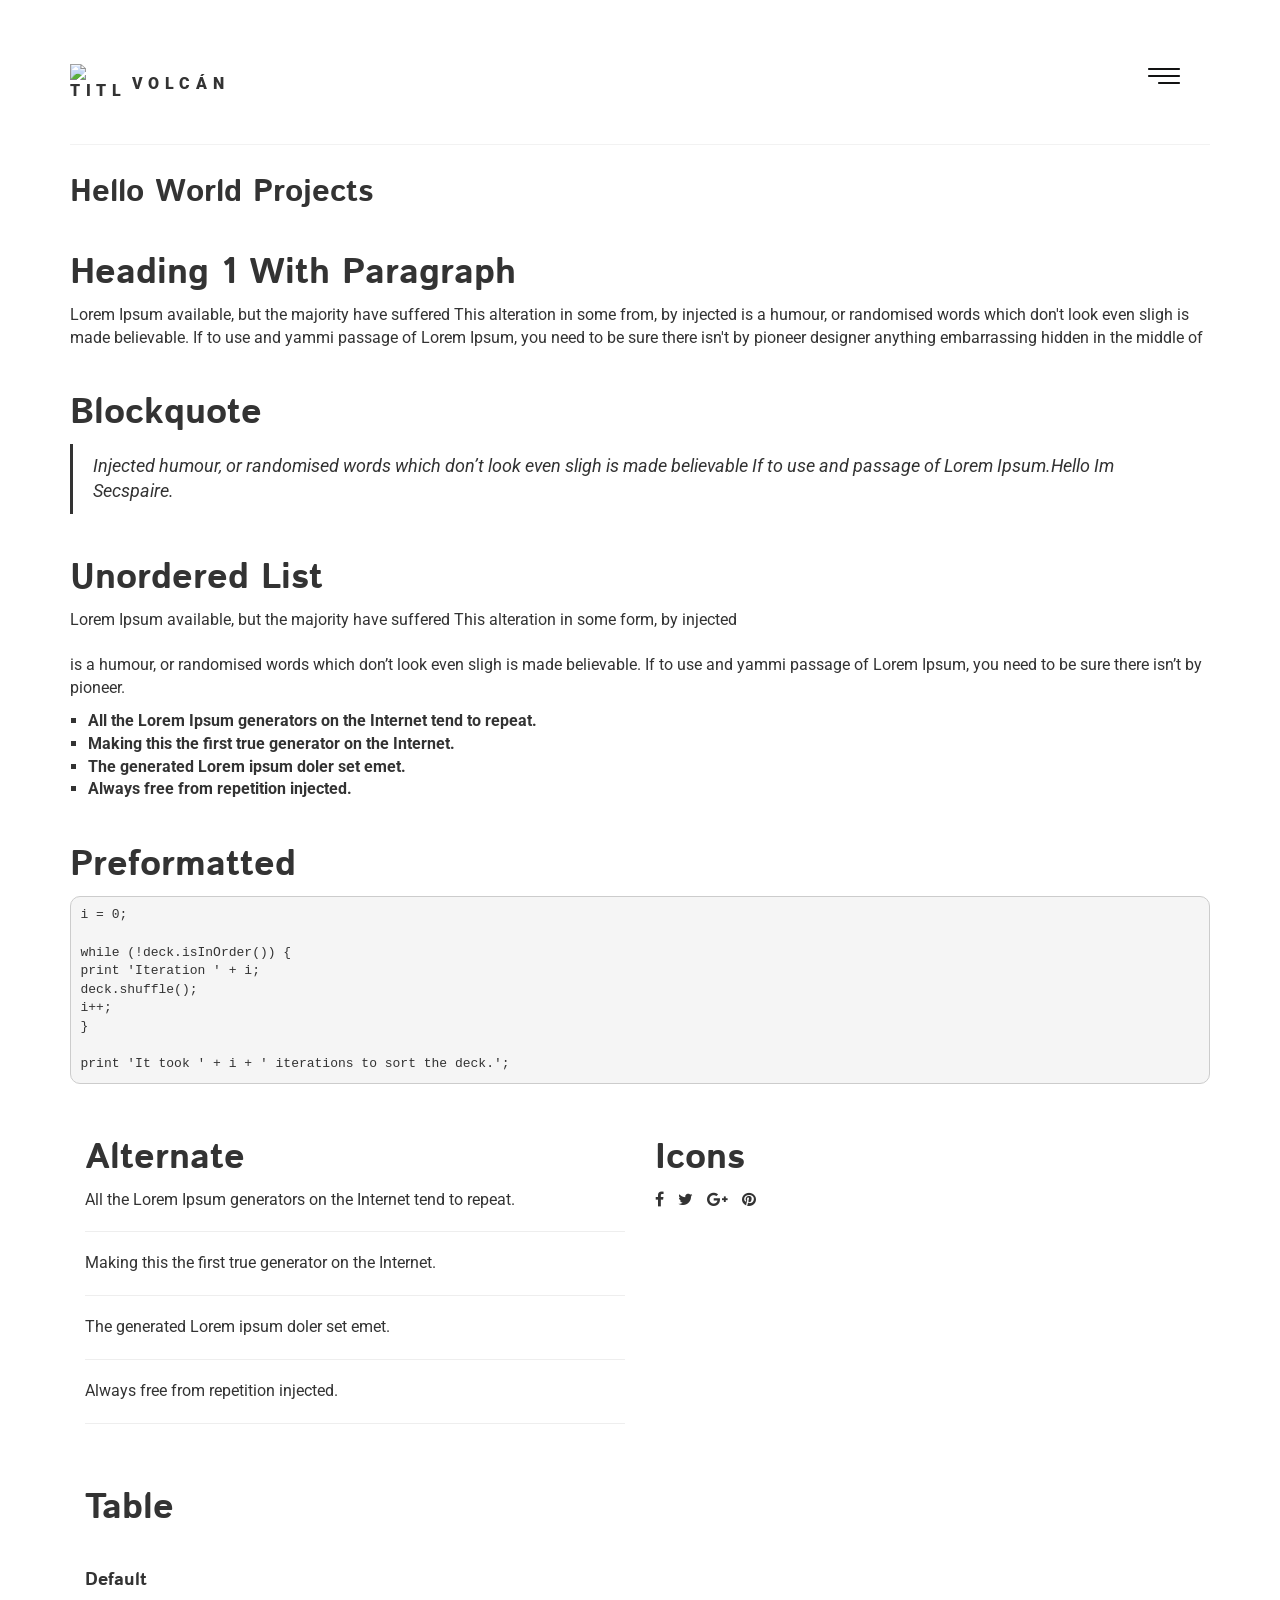
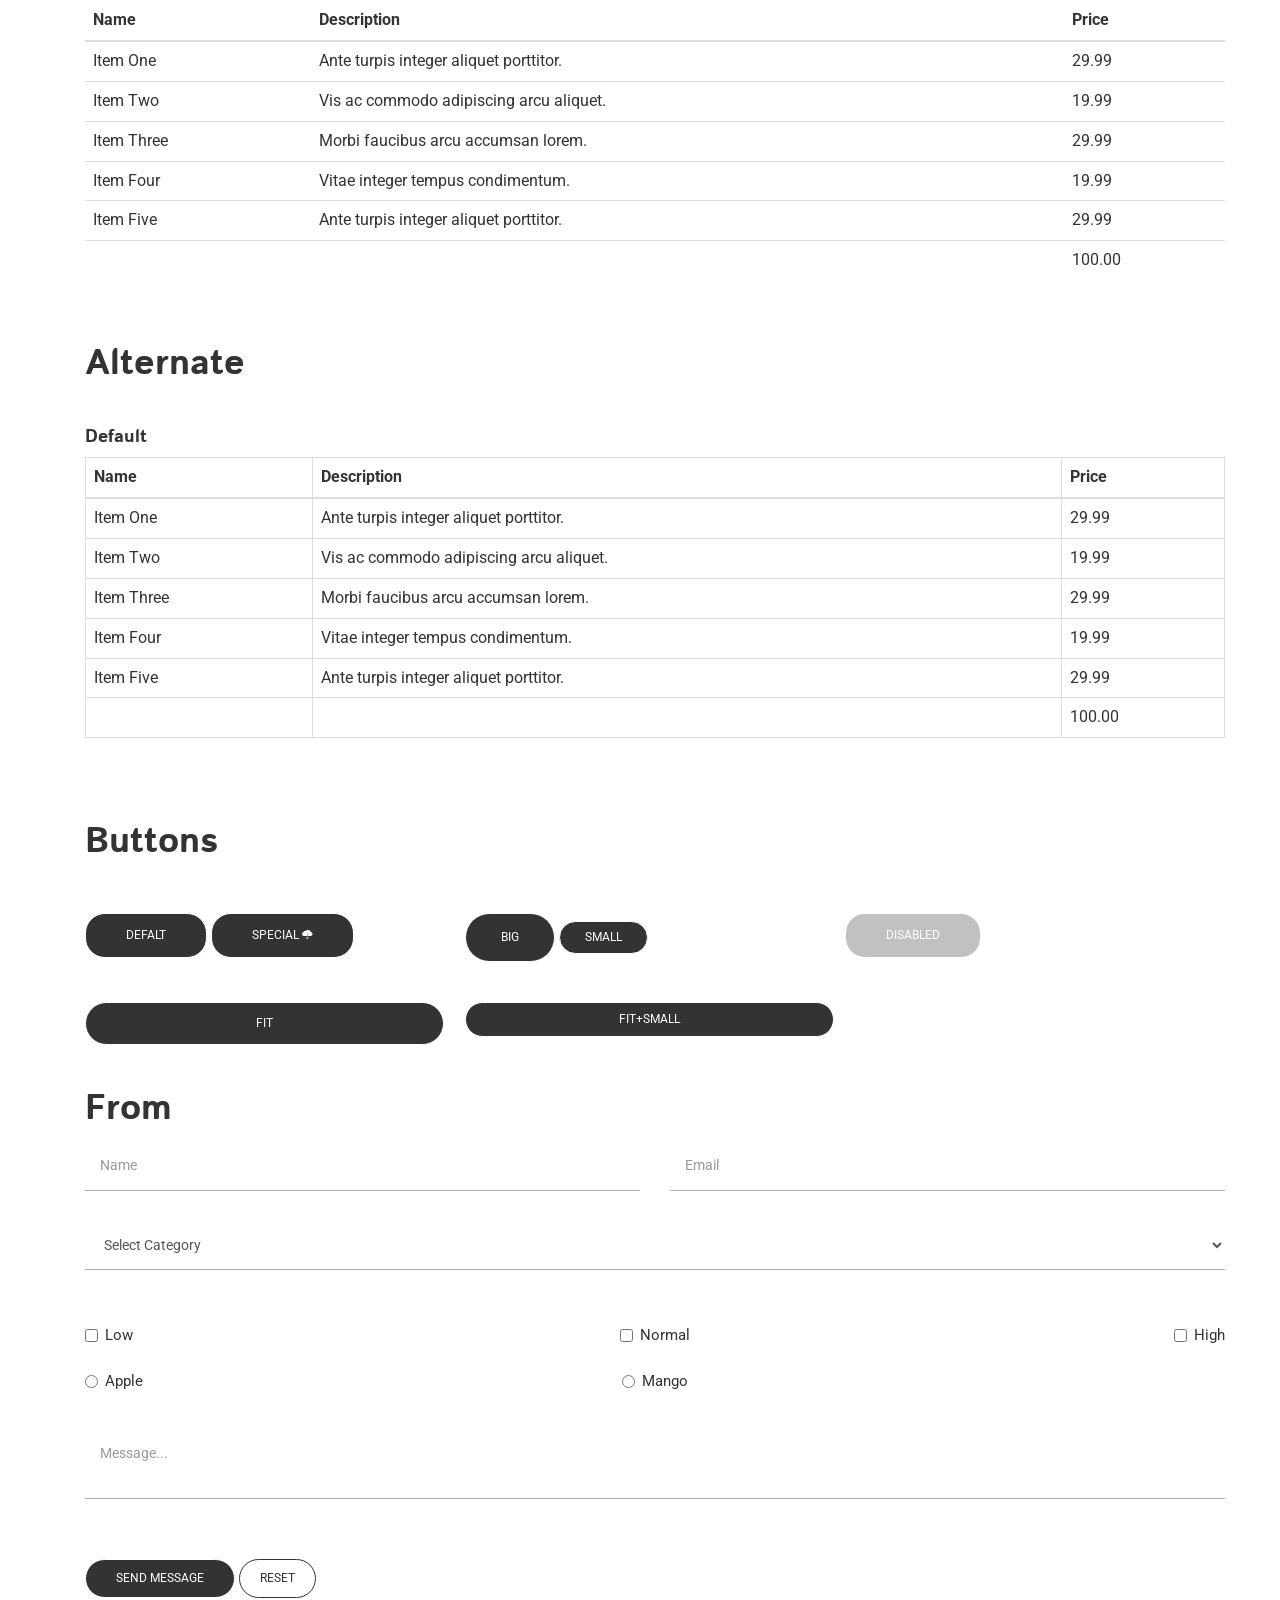
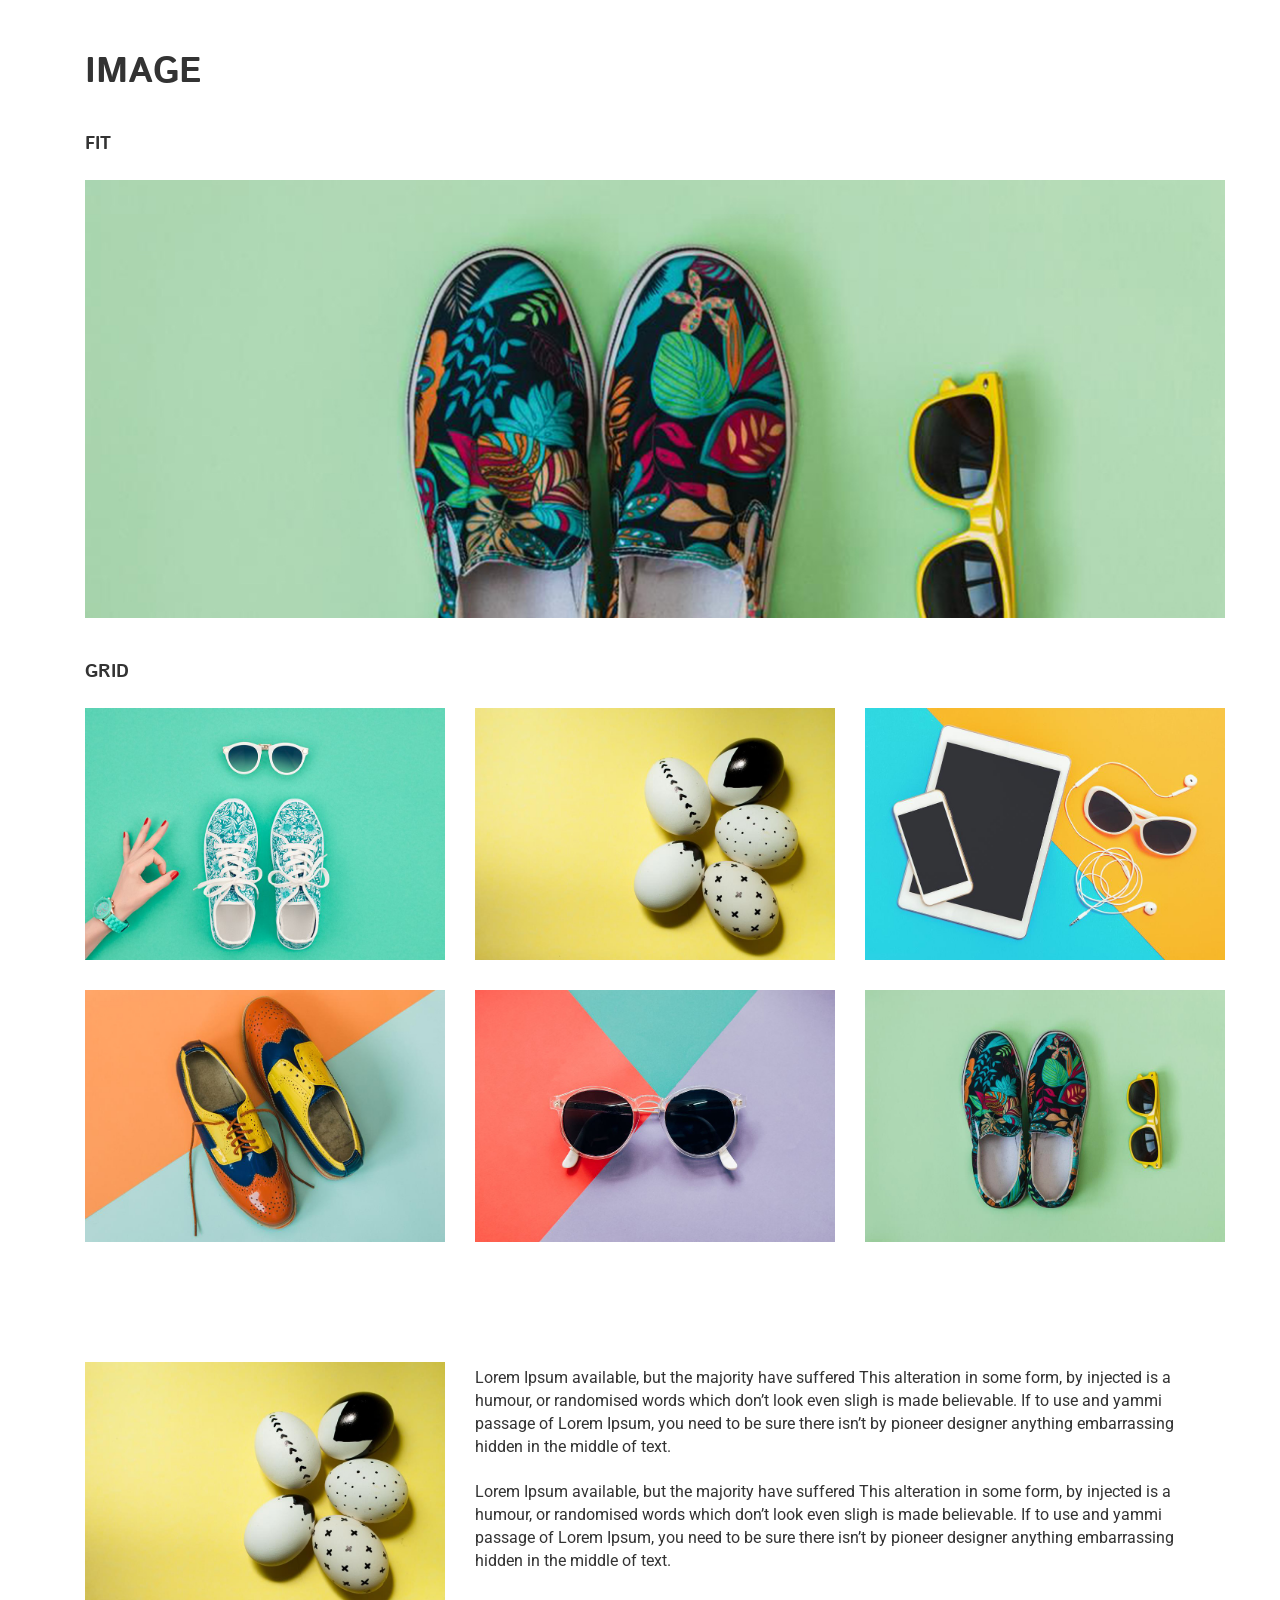
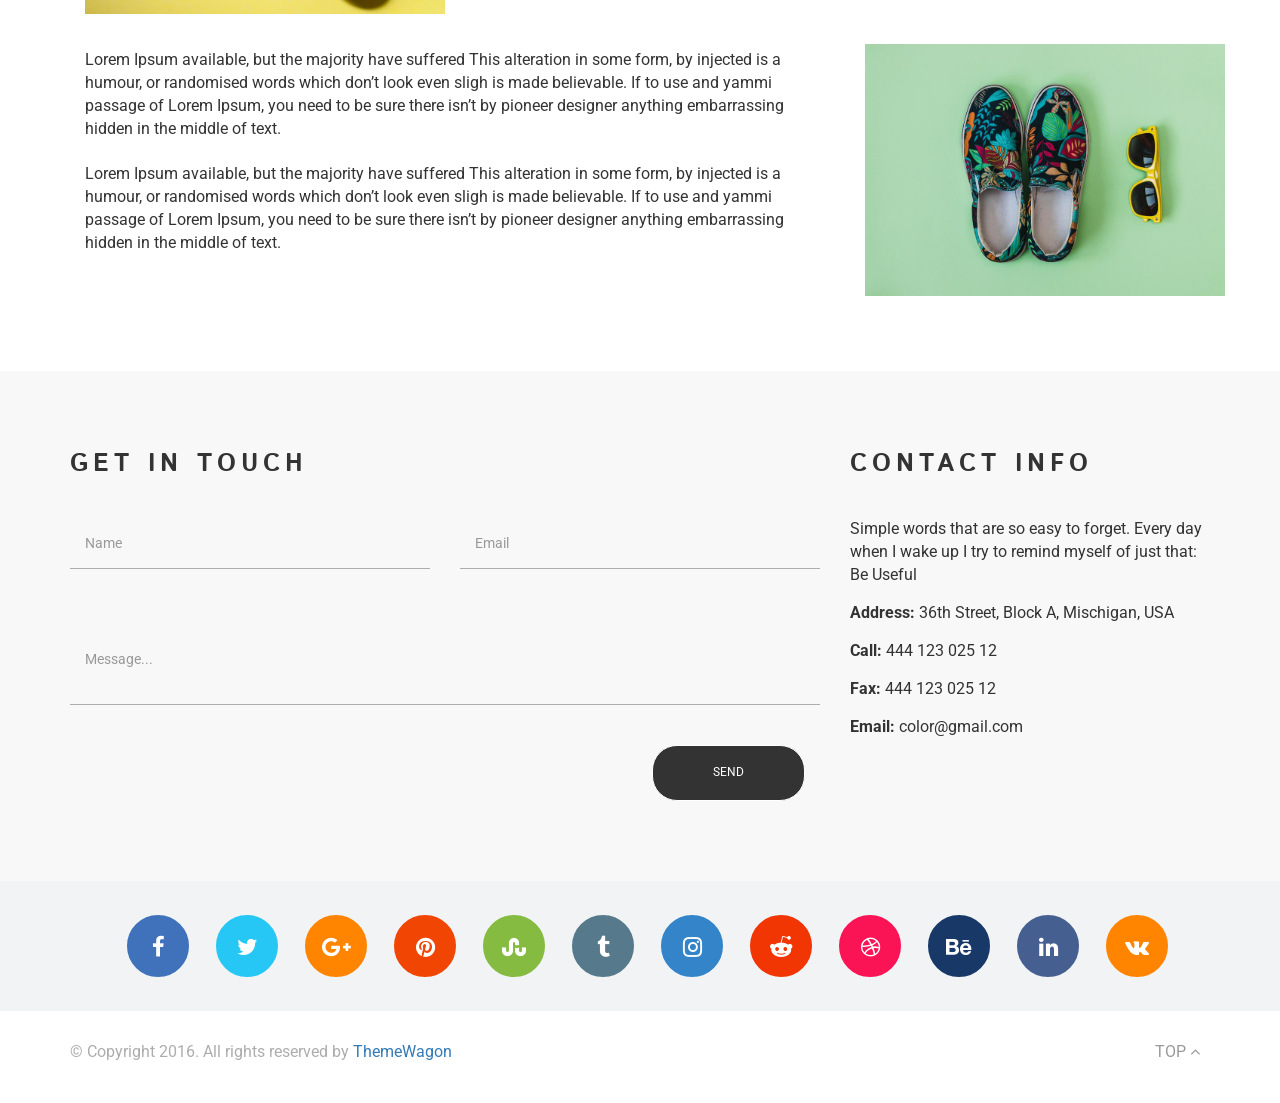
==== commit 85c94be9: "add profile pic" ====
--- a/elements.html
+++ b/elements.html
@@ -28,7 +28,7 @@
 									<img src="images/nav_icon.svg" class="img-responsive" alt="Collapsable Navbar">
 								</a>
 								<a href="index.html" class="logo">
-									<span class="symbol"><img src="images/logo.png" alt="Title" /></span><span class="title">volca&#769;n</span>
+									<span class="symbol"><img src="images/profile.png" alt="Title" /></span><span class="title">volca&#769;n</span>
 								</a>
 							</div>
 						</header>
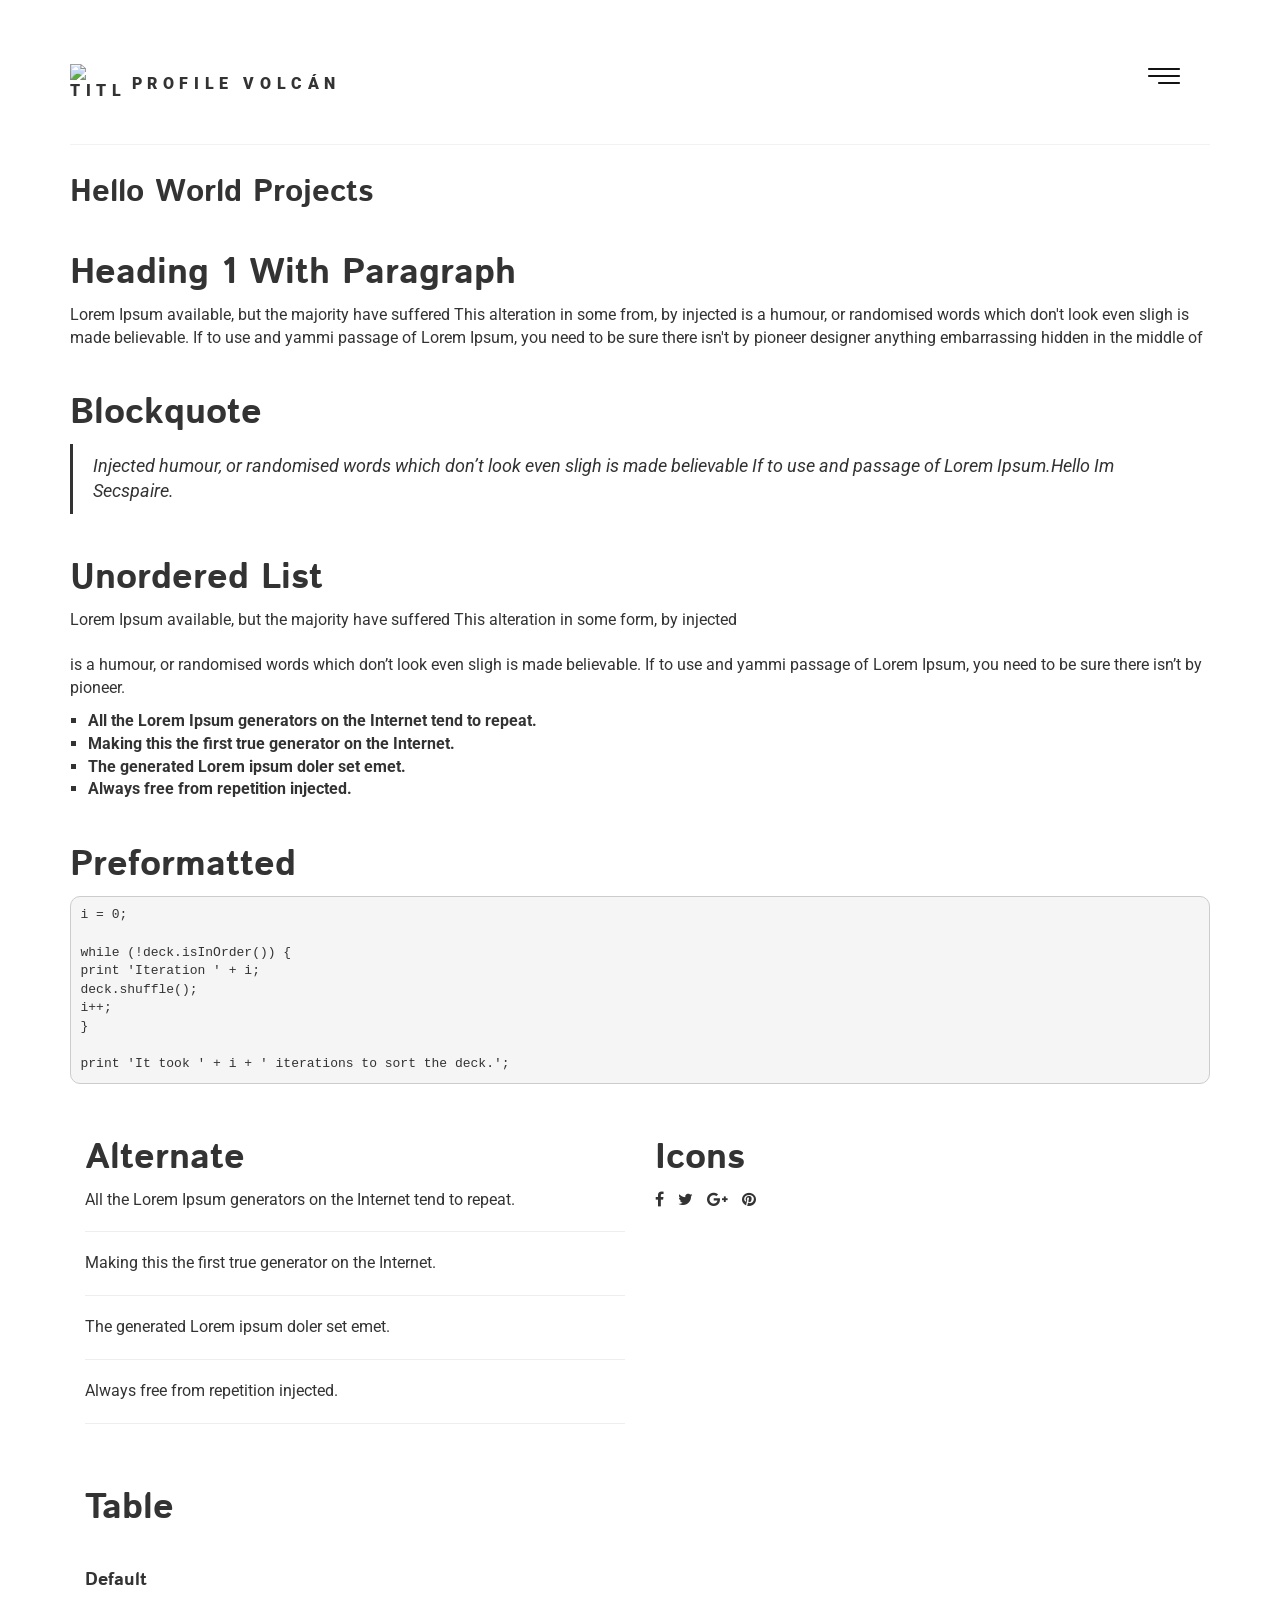
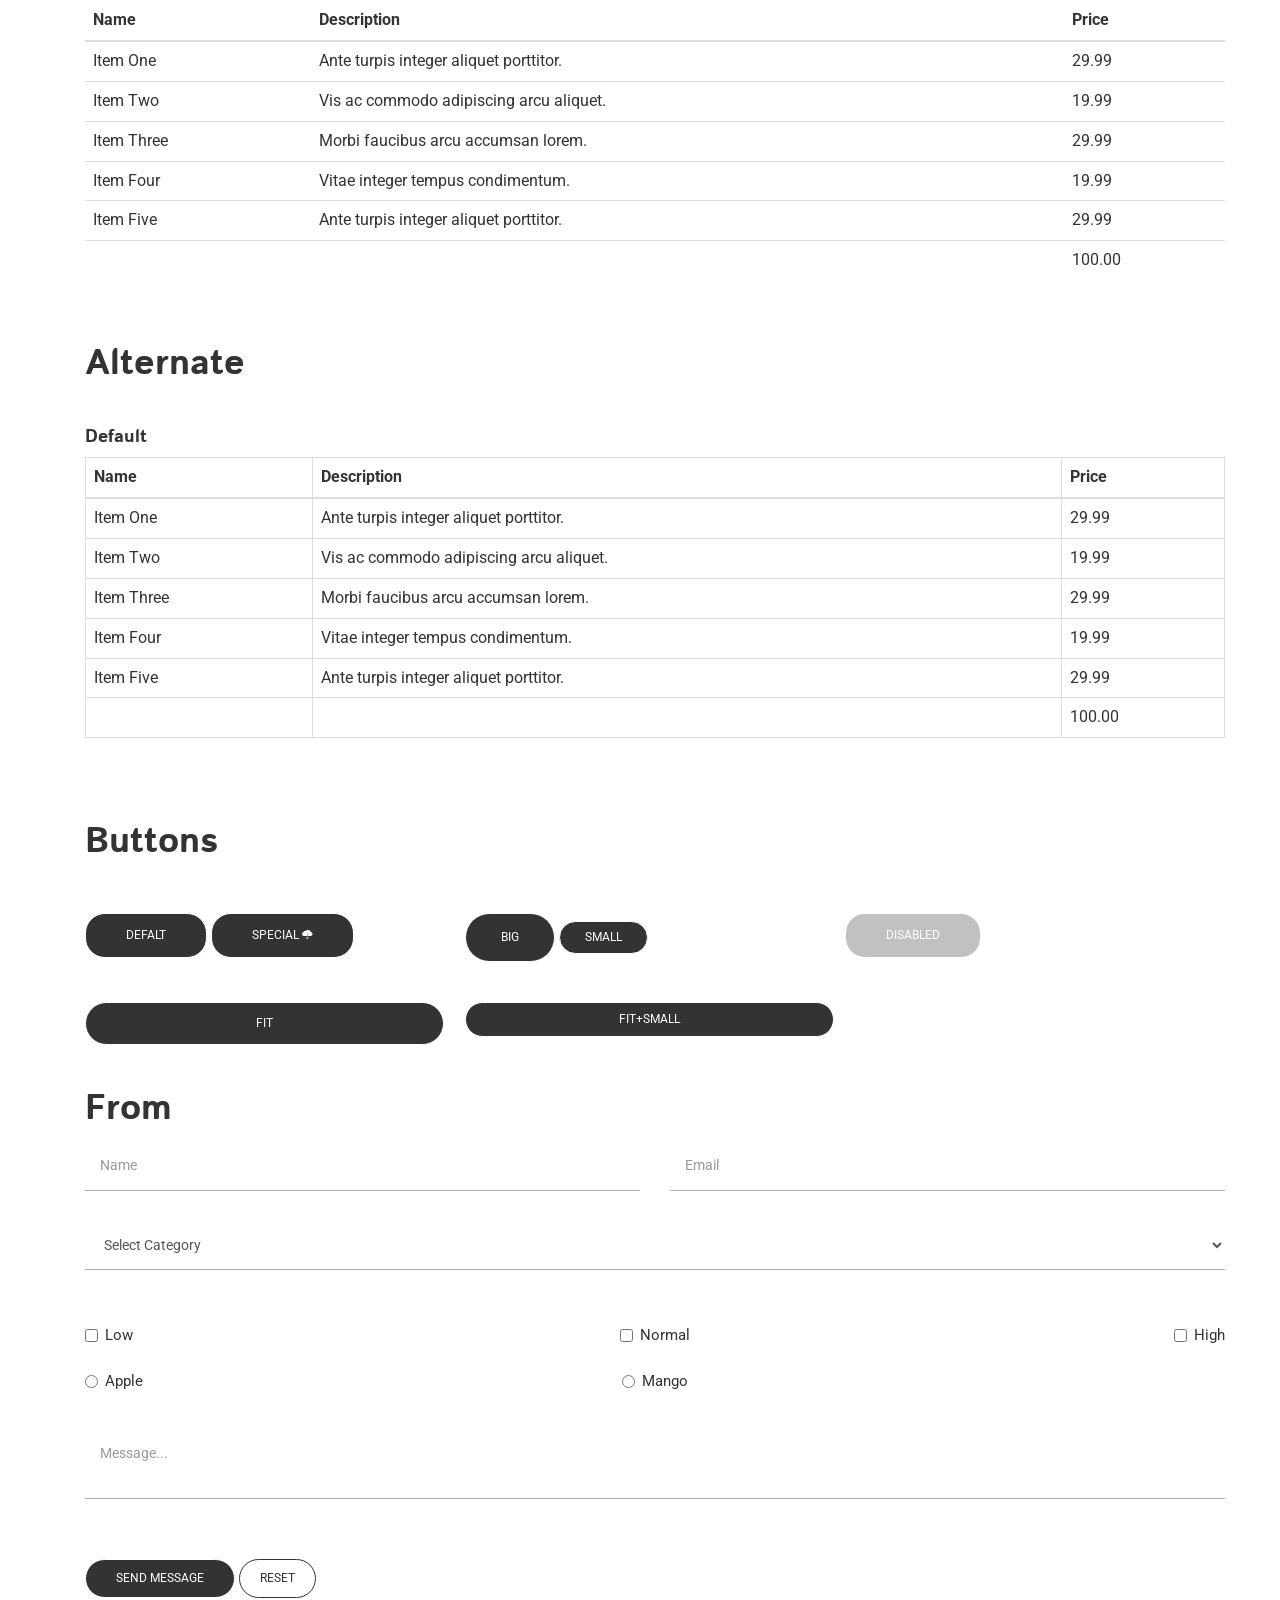
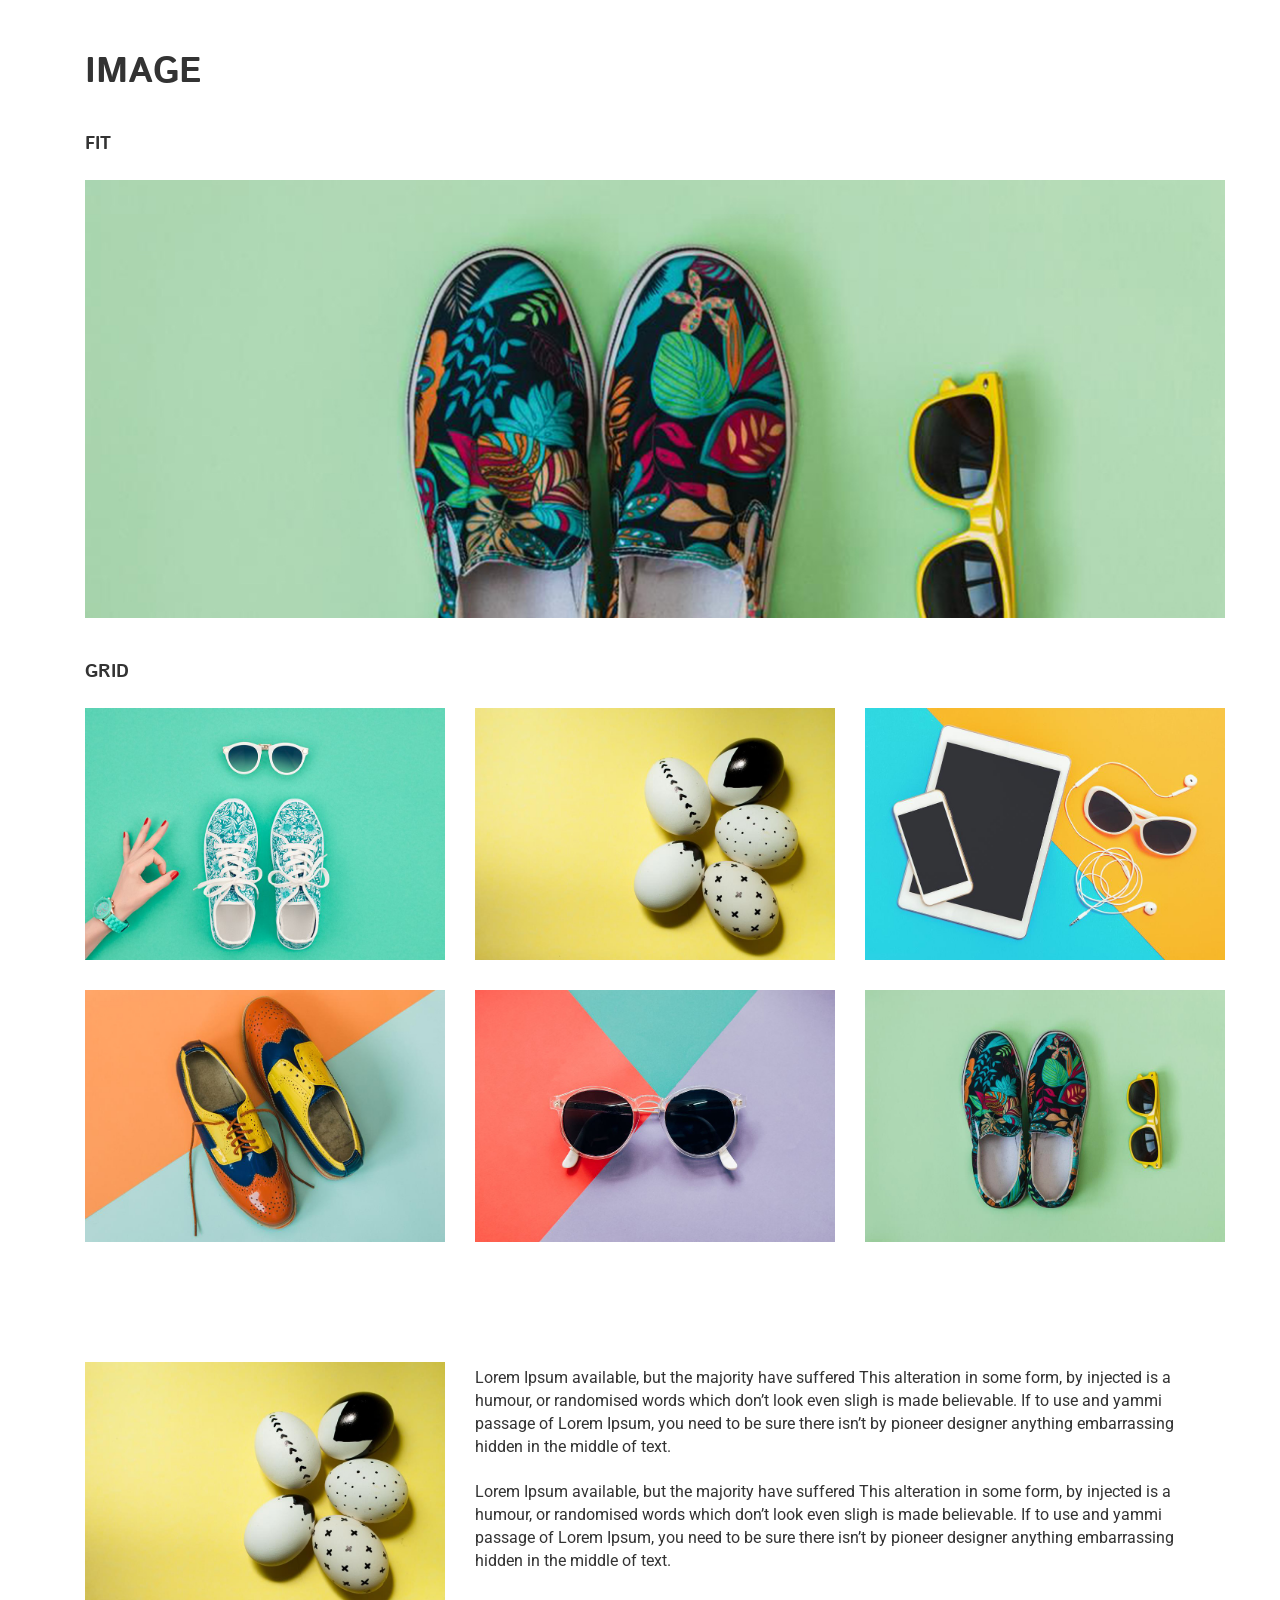
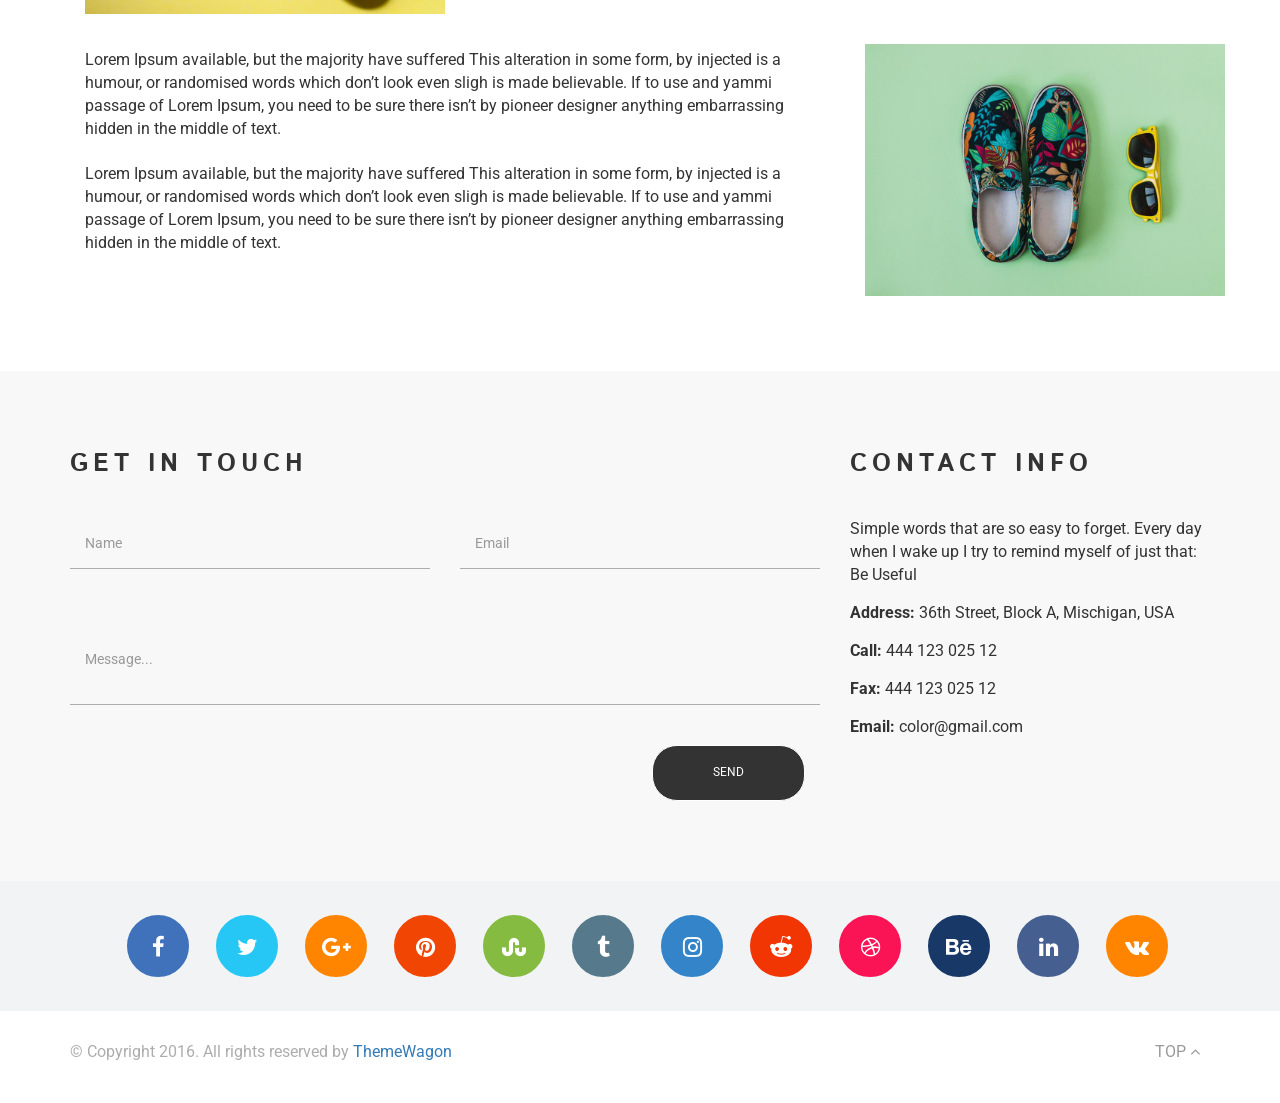
==== commit 43810552: "add profile word" ====
--- a/elements.html
+++ b/elements.html
@@ -28,7 +28,7 @@
 									<img src="images/nav_icon.svg" class="img-responsive" alt="Collapsable Navbar">
 								</a>
 								<a href="index.html" class="logo">
-									<span class="symbol"><img src="images/profile.png" alt="Title" /></span><span class="title">volca&#769;n</span>
+									<span class="symbol"><img src="images/profile.png" alt="Title" /></span><span class="title">Profile volca&#769;n</span>
 								</a>
 							</div>
 						</header>
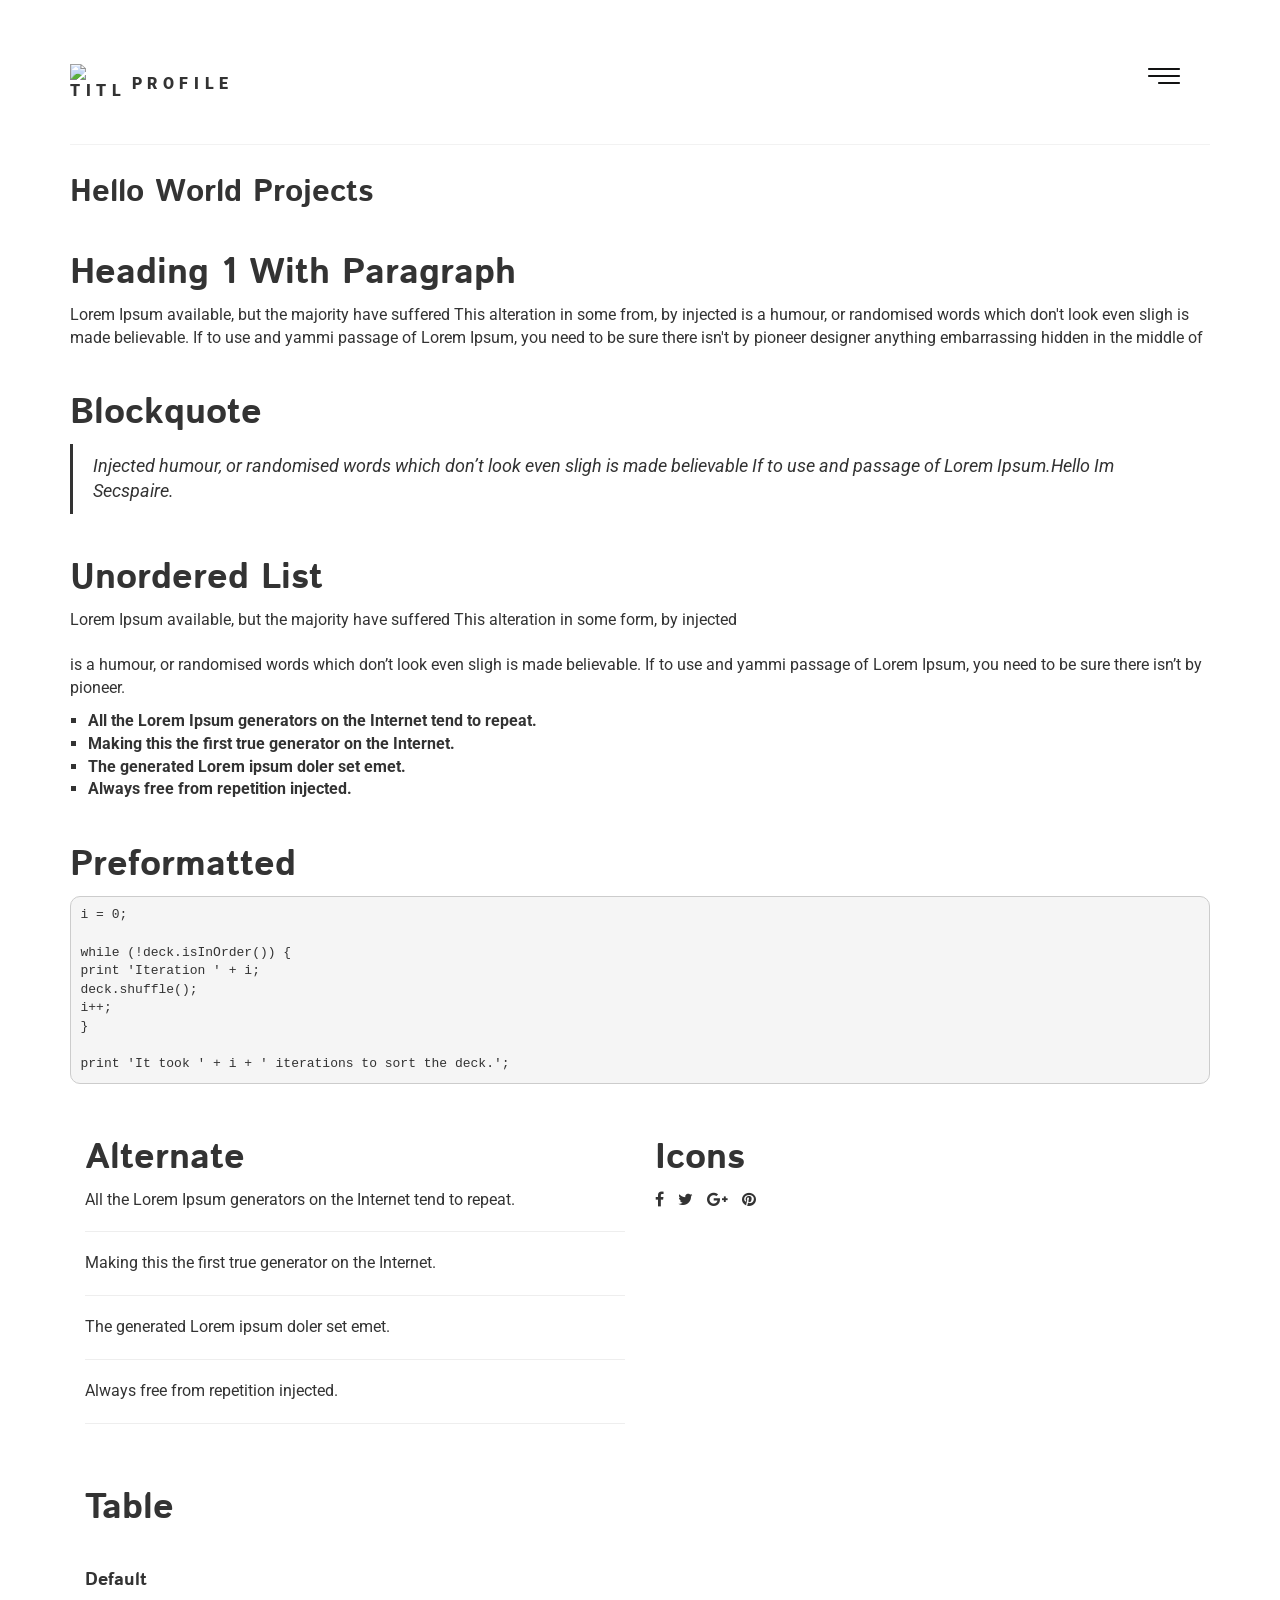
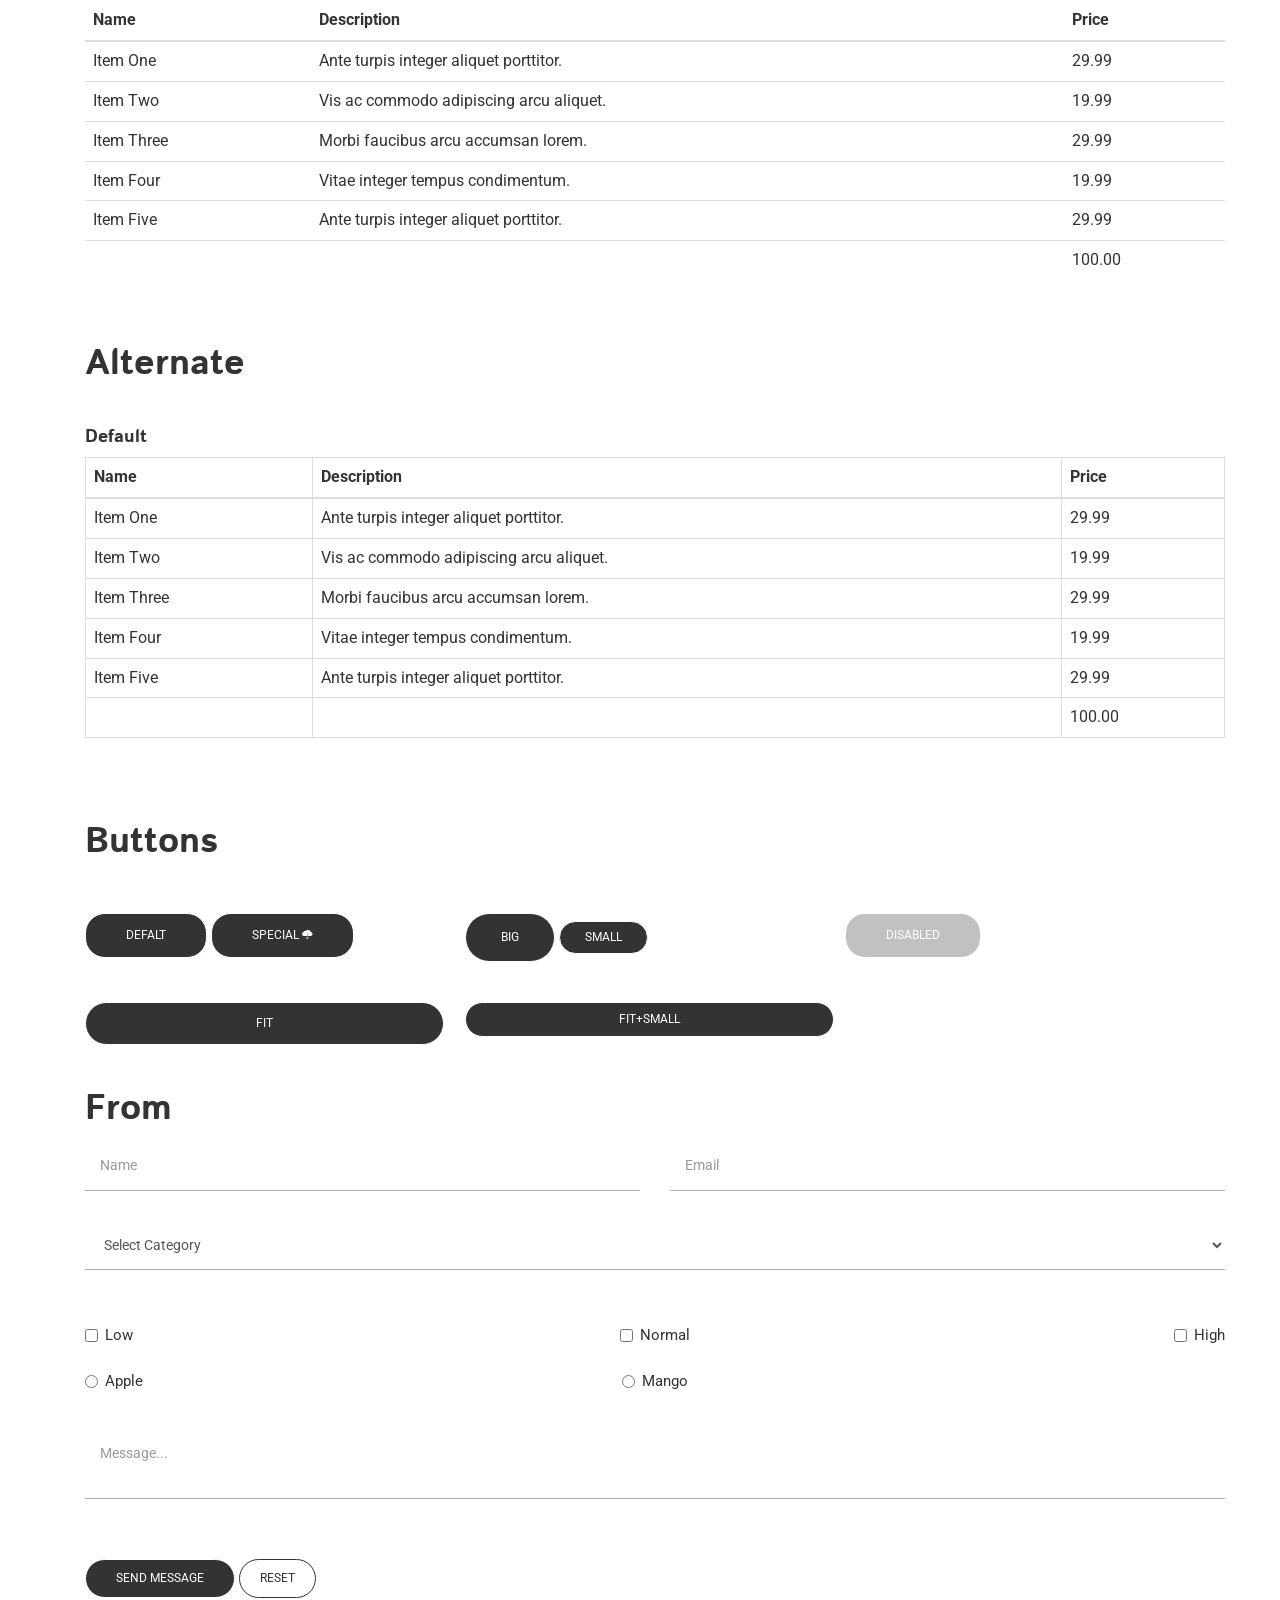
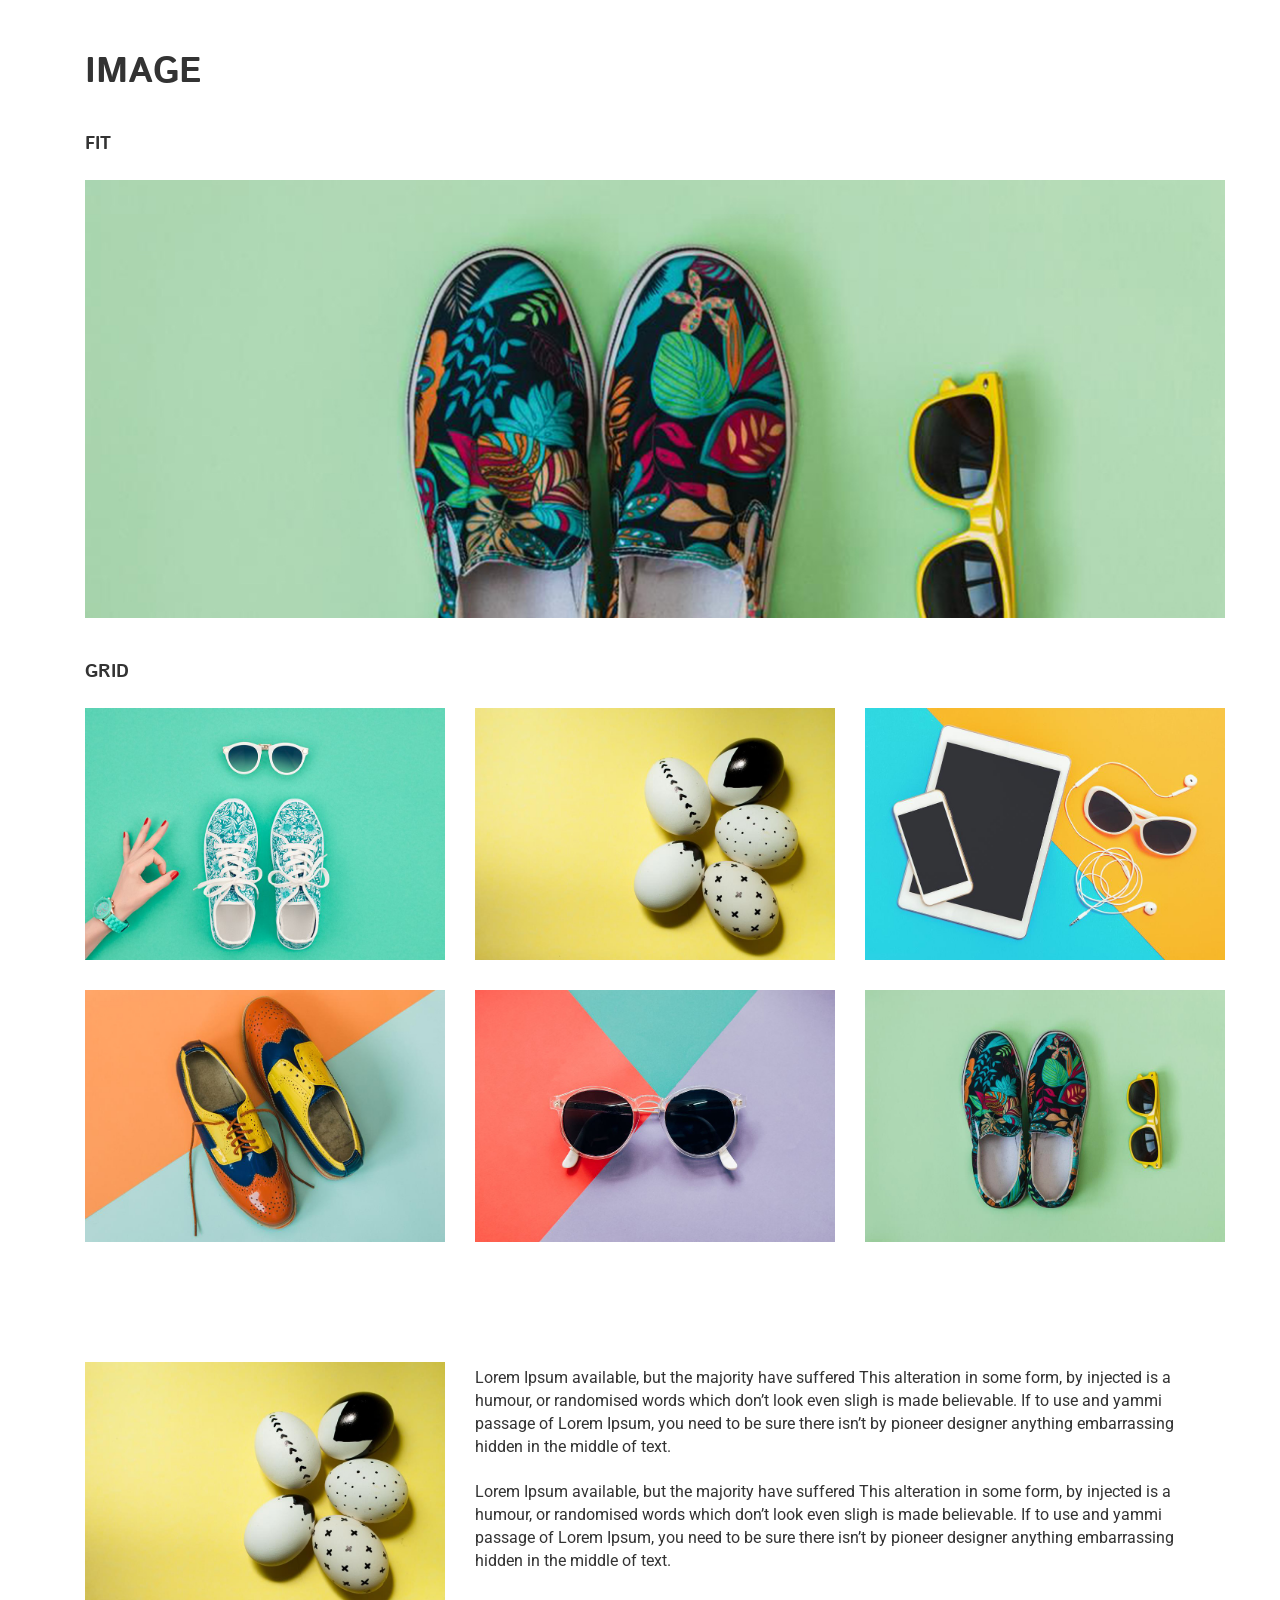
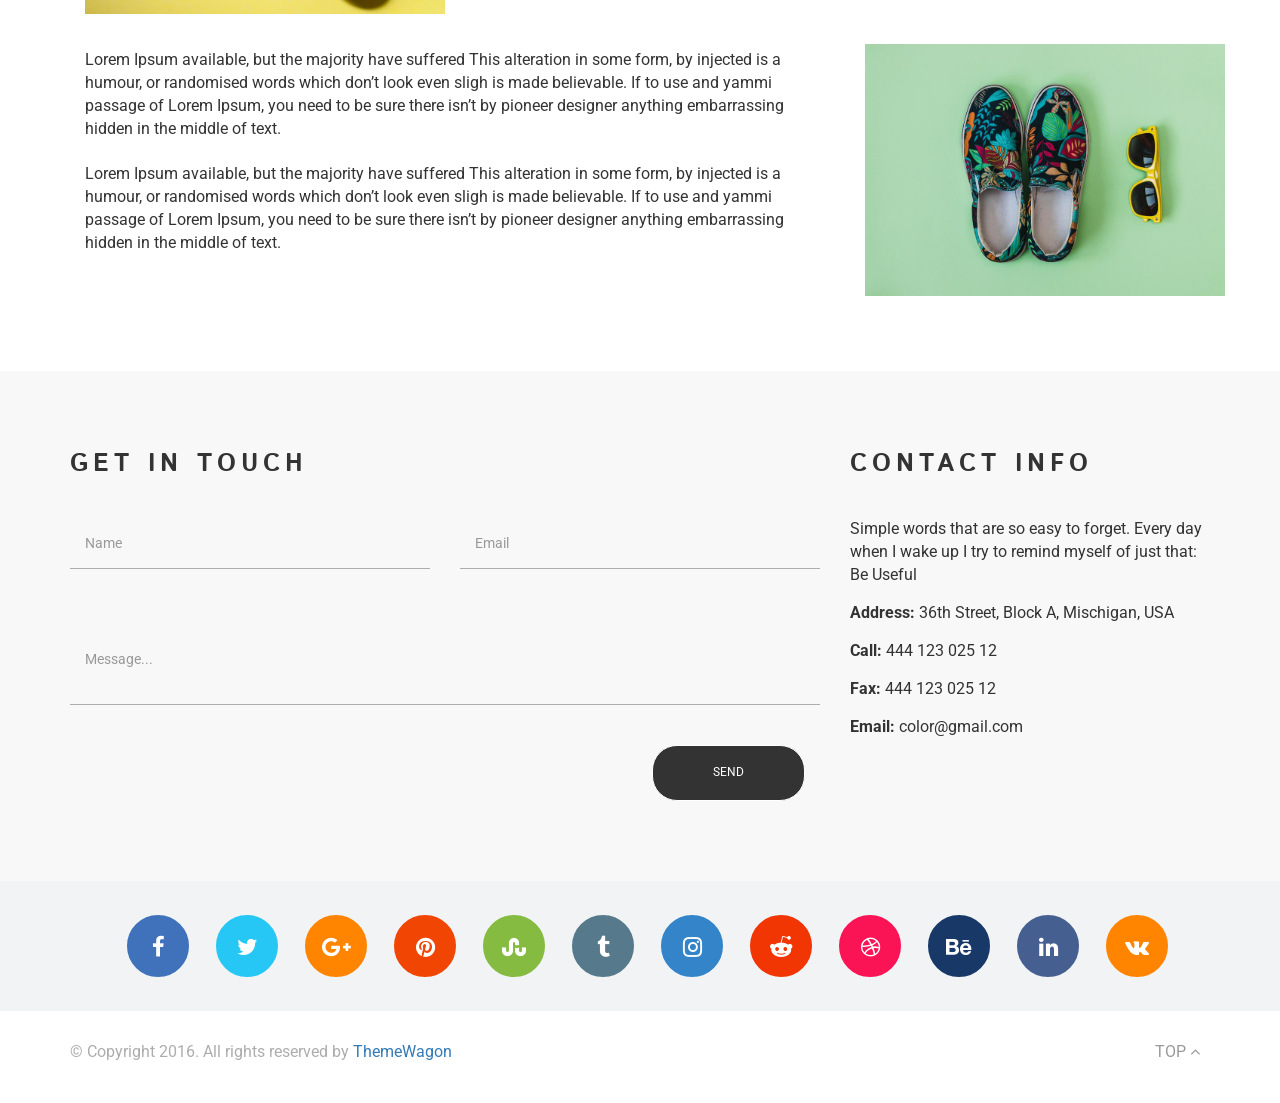
==== commit 5e6db541: "clean up" ====
--- a/elements.html
+++ b/elements.html
@@ -2,7 +2,7 @@
 
 <html>
 	<head>
-		<title>Hello World Projects - Volca&#769;n</title>
+		<title>Hello World Projects</title>
 
 		<meta charset="utf-8" />
 		<meta name="viewport" content="width=device-width, initial-scale=1" />
@@ -28,7 +28,7 @@
 									<img src="images/nav_icon.svg" class="img-responsive" alt="Collapsable Navbar">
 								</a>
 								<a href="index.html" class="logo">
-									<span class="symbol"><img src="images/profile.png" alt="Title" /></span><span class="title">Profile volca&#769;n</span>
+									<span class="symbol"><img src="images/profile.jpg" alt="Title" /></span><span class="title">Profile</span>
 								</a>
 							</div>
 						</header>
